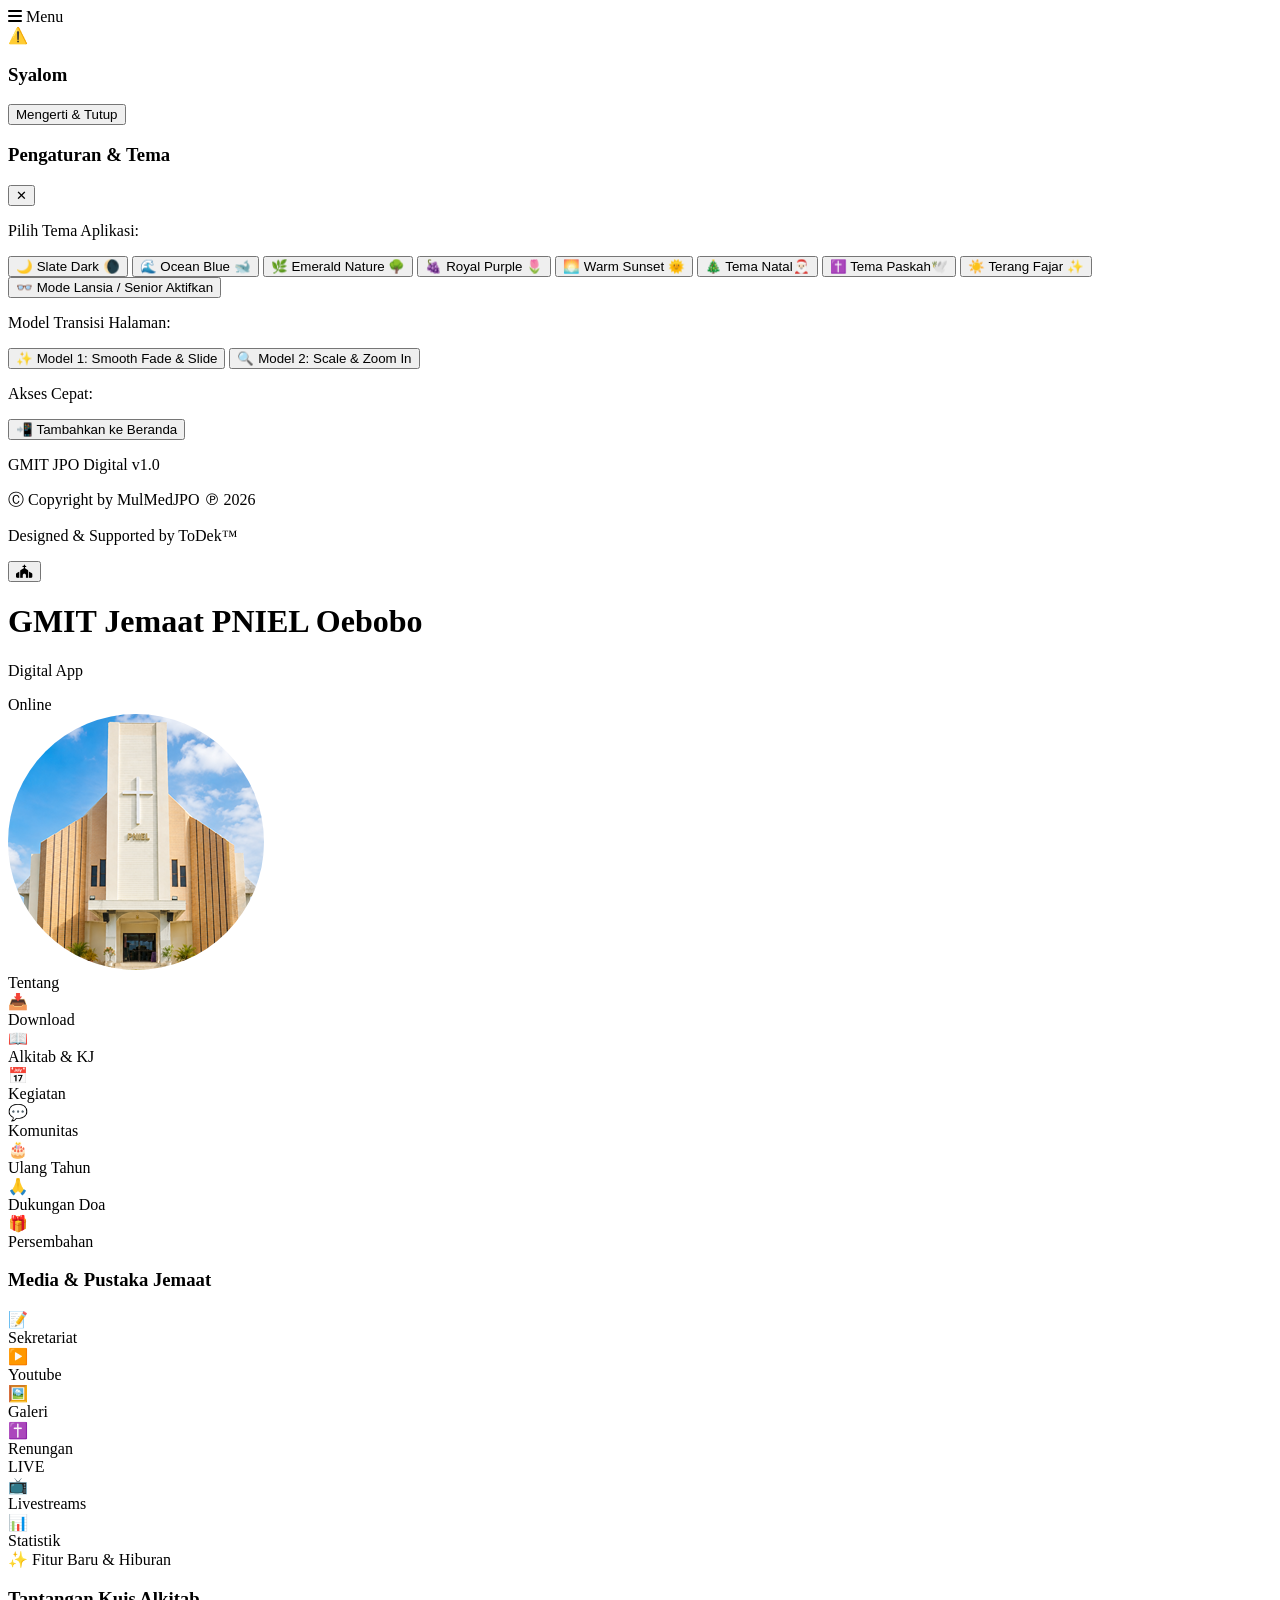
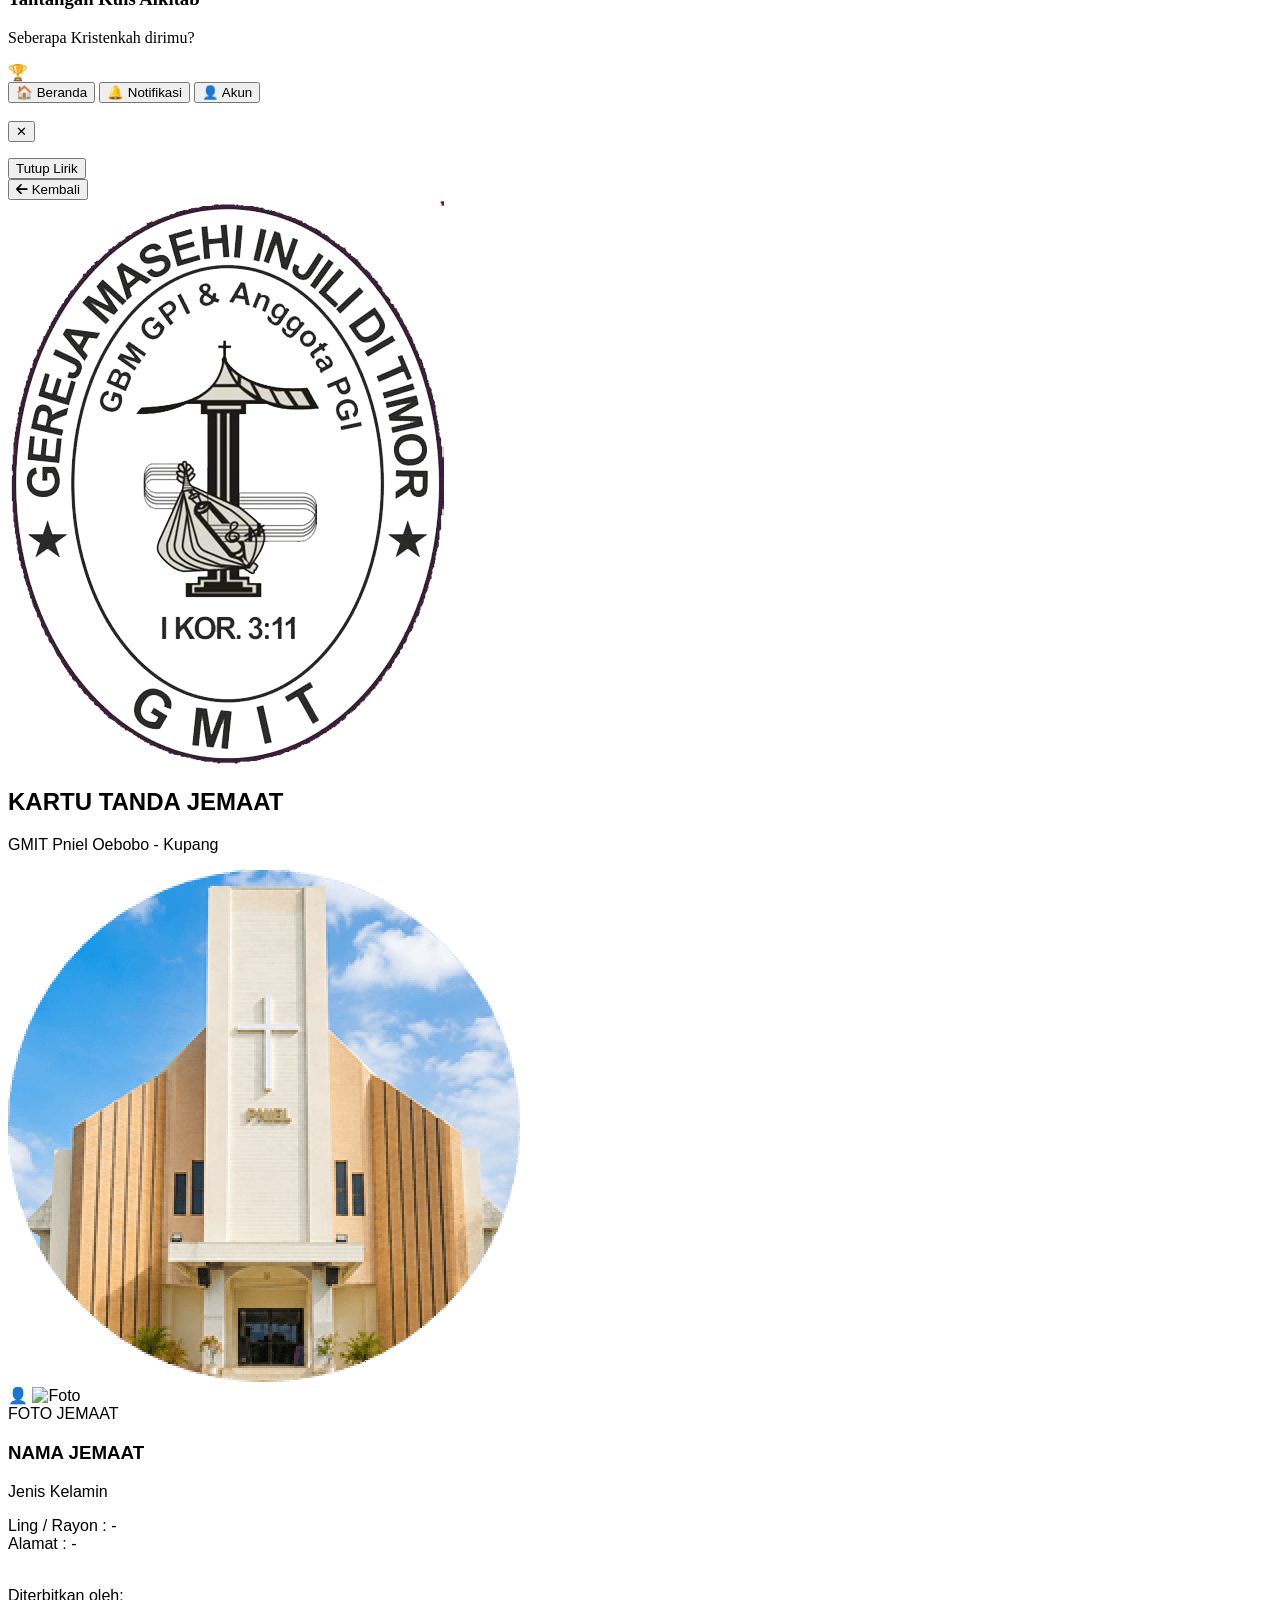
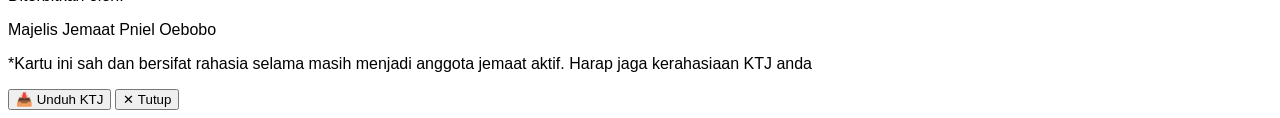
==== index.html @ dce8eb9f "Update index.html" ====
<!DOCTYPE html>
<html lang="id">
<head>
    <meta charset="UTF-8">
    <meta name="viewport" content="width=device-width, initial-scale=1.0">
    <title>GMIT JPO Digital</title>
    <meta name="description" content="WebApp GMIT Jemaat Pniel Oebobo, Kupang. Temukan informasi jadwal ibadah, warta jemaat, kegiatan pemuda, dan pelayanan kasih di sini.">
    <meta name="keywords" content="Gereja Pniel Oebobo, GMIT Pniel Oebobo, GMit JPO Kupang, Jadwal Ibadah Pniel Oebobo">
    <meta name="google-site-verification" content="cC7ZUJE57oQGBvbN9gBkcYj51ADXa9GVsnGVrswXddY" />
    
    <!-- Open Graph / Social Media Preview Thumbnail Tags -->
    <meta property="og:type" content="website">
    <meta property="og:title" content="GMIT Jemaat Pniel Oebobo - JPO Digital">
    <meta property="og:description" content="WebApp digital GMIT Jemaat Pniel Oebobo. Jadwal ibadah, warta, renungan, dan pelayanan kasih.">
    <meta property="og:image" content="https://raw.githubusercontent.com/beta911mart/gmitjpokupang/refs/heads/main/jpo-1.png">

    <link rel="manifest" href="manifest.json">
    <meta name="theme-color" content="#9333ea">
    <link rel="apple-touch-icon" href="download.png">

    <script src="https://cdnjs.cloudflare.com/ajax/libs/html2canvas/1.4.1/html2canvas.min.js"></script>
    <script src="https://cdn.tailwindcss.com"></script>
    <script src="https://cdn.jsdelivr.net/npm/sweetalert2@11"></script>
    <link rel="stylesheet" href="https://cdnjs.cloudflare.com/ajax/libs/font-awesome/6.4.0/css/all.min.css">
    
    <!-- Memanggil file CSS eksternal -->
    <link rel="stylesheet" href="style.css">
</head>
<body id="appBody" class="bg-slate-900 text-slate-100 font-sans antialiased min-h-screen flex flex-col items-center justify-start m-0 p-0 overflow-x-hidden">

    <!-- ASSISTIVE BALL -->
<div id="assistiveBall" class="fixed z-[9999] w-14 h-14 bg-purple-600/90 backdrop-blur-md rounded-full shadow-[0_4px_20px_rgba(147,51,234,0.6)] border border-purple-400 flex items-center justify-center text-white cursor-pointer transition-opacity duration-300 touch-none flex-col gap-0.5">
    <i class="fa-solid fa-bars text-lg"></i>
    <span class="text-[8px] font-bold tracking-widest uppercase">Menu</span>
</div>
    
    <div id="pushNotifOverlay" class="fixed inset-0 bg-black/80 z-[100] hidden flex items-center justify-center p-4 backdrop-blur-sm transition-opacity">
        <div class="bg-slate-900 border-2 border-amber-500 rounded-2xl shadow-[0_0_30px_rgba(245,158,11,0.3)] p-6 max-w-xs w-full animate-slide-in relative">
            <div class="absolute -top-6 left-1/2 transform -translate-x-1/2 bg-amber-500 text-slate-900 text-3xl rounded-full w-12 h-12 flex items-center justify-center shadow-lg border-4 border-slate-900">
                ⚠️
            </div>
            <h3 class="font-bold text-amber-400 text-center mt-5 mb-3 uppercase tracking-wider text-sm">Syalom</h3>
            <div id="pushNotifMessage" class="text-xs text-slate-200 text-center mb-6 leading-relaxed whitespace-pre-line"></div>
            <button onclick="closePushNotif()" class="w-full bg-amber-500 hover:bg-amber-600 text-slate-900 font-bold py-3 rounded-xl text-sm transition shadow-md cursor-pointer">
                Mengerti & Tutup
            </button>
        </div>
    </div>

    <div id="toastContainer" class="fixed inset-0 z-50 flex items-center justify-center px-4 pointer-events-none"></div>

    <div id="sidebarOverlay" class="fixed inset-0 bg-black/60 z-[100] hidden backdrop-blur-sm transition-opacity" onclick="toggleSidebar(false)"></div>
    <div id="sidebarMenu" class="fixed top-0 left-0 bottom-0 w-72 bg-slate-950 border-r border-slate-800 z-[100] transform -translate-x-full transition-transform duration-500 flex flex-col p-5 shadow-2xl">
        <div class="flex justify-between items-center pb-4 border-b border-slate-800">
            <h3 class="font-bold text-sm text-purple-400">Pengaturan & Tema</h3>
            <button onclick="toggleSidebar(false)" class="text-slate-400 hover:text-white text-lg">✕</button>
        </div>
        
        <div class="py-4 space-y-4 flex-1 overflow-y-auto">
            <div>
                <p class="text-xs font-semibold text-slate-400 mb-2">Pilih Tema Aplikasi:</p>
                <div class="grid grid-cols-1 gap-2">
                    <button onclick="setTheme('slate')" class="text-left px-3 py-2 rounded-xl text-xs bg-slate-900 border border-slate-800 hover:border-purple-500 transition duration-500 flex items-center justify-between"><span>🌙 Slate Dark </span><span>🌘</span></button>
                    <button onclick="setTheme('ocean')" class="text-left px-3 py-2 rounded-xl text-xs bg-sky-700/60 text-sky-100 border border-sky-500/60 hover:border-sky-300 transition duration-500 flex items-center justify-between"><span>🌊 Ocean Blue </span><span>🐋</span></button>
                    <button onclick="setTheme('emerald')" class="text-left px-3 py-2 rounded-xl text-xs bg-emerald-700/60 text-emerald-100 border border-emerald-500/60 hover:border-emerald-300 transition duration-500 flex items-center justify-between"><span>🌿 Emerald Nature </span><span>🌳</span></button>
                    <button onclick="setTheme('purple')" class="text-left px-3 py-2 rounded-xl text-xs bg-fuchsia-700/60 text-fuchsia-100 border border-fuchsia-500/60 hover:border-fuchsia-300 transition duration-500 flex items-center justify-between"><span>🍇 Royal Purple </span><span>🌷</span></button>
                    <button onclick="setTheme('sunset')" class="text-left px-3 py-2 rounded-xl text-xs bg-amber-700/60 text-amber-100 border border-amber-500/60 hover:border-amber-300 transition duration-500 flex items-center justify-between"><span>🌅 Warm Sunset </span><span>🌞</span></button>
                    <button onclick="setTheme('christmas')" class="text-left px-3 py-2 rounded-xl text-xs bg-red-950/60 border border-red-900/70 hover:border-red-500 transition duration-500 flex items-center justify-between"><span>🎄 Tema Natal</span><span>🎅🏻</span></button>
                    <button onclick="setTheme('easter')" class="text-left px-3 py-2 rounded-xl text-xs bg-amber-950/60 border border-amber-900/70 hover:border-amber-500 transition duration-500 flex items-center justify-between"><span>✝️ Tema Paskah</span><span>🕊️</span></button>
                    <button onclick="setTheme('light')" class="text-left px-3 py-2 rounded-xl text-xs bg-white text-slate-900 border border-slate-300 hover:border-blue-500 hover:shadow-md transition duration-500 font-bold flex items-center justify-between"><span>☀️ Terang Fajar </span><span>✨</span></button>
                    
                    <button onclick="toggleSeniorMode()" id="seniorModeBtn" class="text-left px-3 py-2 rounded-xl text-xs bg-amber-500/20 text-amber-300 border border-amber-500/30 hover:border-amber-400 transition duration-500 flex items-center justify-between">
                        <span>👓 Mode Lansia / Senior</span>
                        <span>Aktifkan</span>
                    </button>
                </div>
            </div>

            <div class="pt-4 border-t border-slate-800">
                <p class="text-xs font-semibold text-slate-400 mb-2">Model Transisi Halaman:</p>
                <div class="grid grid-cols-1 gap-2">
                    <button onclick="setTransitionStyle('fade')" id="transFadeBtn" class="text-left px-3 py-2 rounded-xl text-xs bg-purple-600 text-white border border-purple-500 transition duration-500">✨ Model 1: Smooth Fade & Slide</button>
                    <button onclick="setTransitionStyle('zoom')" id="transZoomBtn" class="text-left px-3 py-2 rounded-xl text-xs bg-slate-900 text-slate-300 border border-slate-800 hover:border-purple-500 transition duration-500">🔍 Model 2: Scale & Zoom In</button>
                </div>
            </div>

            <div class="pt-4 border-t border-slate-800">
                <p class="text-xs font-semibold text-slate-400 mb-2">Akses Cepat:</p>
                <button onclick="installPWA()" class="w-full bg-purple-600 hover:bg-purple-700 text-white py-2.5 px-3 rounded-xl text-xs font-semibold transition duration-500 flex items-center justify-center gap-2 shadow-md">
                    📲 Tambahkan ke Beranda
                </button>
            </div>
        </div>

        <div class="mt-8 pt-4 border-t border-slate-800 text-center space-y-1">
            <p class="text-[11px] font-semibold text-slate-400">GMIT JPO Digital v1.0</p>
            <p class="text-[10px] text-slate-500">Ⓒ Copyright by MulMedJPO ℗ 2026</p>
            <p class="text-[12px] text-purple-400 font-medium">Designed & Supported by ToDek™</p>
        </div>
    </div>

    <div id="app" class="w-full max-w-md landscape:max-w-3xl md:max-w-md mx-auto bg-slate-950 min-h-screen flex flex-col shadow-2xl relative transition-all duration-500">
        
        <header class="bg-slate-800/90 backdrop-blur-md px-4 py-2 fixed top-0 left-1/2 transform -translate-x-1/2 w-full max-w-md landscape:max-w-3xl md:max-w-md z-40 border-b border-slate-700 flex justify-between items-center shadow-md transition-all duration-500">
            <!-- Tombol Sidebar Drawer dengan ikon Gereja berputar 3D -->
            <button onclick="toggleSidebar(true)" class="text-xl p-1 text-slate-200 hover:text-purple-400 rounded-lg transition duration-500 flex items-center justify-center focus:outline-none" title="Buka Pengaturan & Tema">
                <div class="w-10 h-10 bg-purple-600 rounded-full flex items-center justify-center font-bold shadow-lg shadow-purple-500/30">
                    <i id="churchIconSpin" class="fa-solid fa-church"></i>
                </div>
            </button>
            
            <div class="absolute left-1/2 transform -translate-x-1/2 text-center pointer-events-none">
                <h1 id="headerTitle" class="text-sm font-bold leading-tight">GMIT Pniel Oebobo</h1>
                <p class="text-[10px] text-slate-400">Digital App</p>
            </div>
            
            <div id="syncIndicator" class="flex items-center gap-1.5 text-xs bg-slate-900/80 px-2.5 py-1 rounded-full border border-slate-700" title="Status Sinkronisasi Online">
                <span id="syncDot" class="w-2.5 h-2.5 rounded-full bg-emerald-500 animate-pulse"></span>
                <span class="text-[10px] text-slate-300 font-medium hidden sm:inline" id="syncText">Online</span>
            </div>
        </header>

       <div id="seasonalBannerContainer" class="fixed top-[64px] left-1/2 transform -translate-x-1/2 w-full max-w-md landscape:max-w-3xl md:max-w-md z-30"></div>

        <main class="flex-1 p-4 pt-24 pb-24 overflow-y-auto animate-fade-in w-full">
            <!-- Konten halaman dinamis dimuat di sini -->
        </main>

        <nav id="bottomNav" class="fixed bottom-0 left-1/2 transform -translate-x-1/2 w-full max-w-md landscape:max-w-3xl md:max-w-md z-40 bg-slate-950/95 backdrop-blur-md border-t border-slate-800 flex justify-around items-center p-3 text-xs font-medium text-slate-400 shadow-lg transition-all duration-500">
            <button onclick="switchTab('home')" class="hover:text-purple-400 focus:text-purple-400 flex items-center gap-1.5 py-1 px-2 transition duration-500">
                <span class="text-sm">🏠</span>
                <span class="text-xs font-medium">Beranda</span>
            </button>
            <button onclick="switchTab('notifikasi')" class="relative hover:text-purple-400 focus:text-purple-400 flex items-center gap-1.5 py-1 px-2 transition duration-500">
                <span class="relative inline-block text-sm">
                    🔔
                    <span id="unreadNotifBadge" class="absolute -top-1 -right-1.5 w-3.5 h-3.5 bg-rose-600 rounded-full border-2 border-slate-950 hidden animate-pulse"></span>
                </span>
                <span class="text-xs font-medium">Notifikasi</span>
            </button>
            <button onclick="switchTab('profil')" class="hover:text-purple-400 focus:text-purple-400 flex items-center gap-1.5 py-1 px-2 transition duration-500">
                <span class="text-sm">👤</span> 
                <span id="accountNavText" class="text-xs font-medium">Akun</span>
            </button>
        </nav>
    </div>

    <div id="hymnModal" class="fixed inset-0 bg-black/95 z-[99999] hidden flex flex-col p-4 animate-fade-in">
        <div class="flex justify-between items-center pb-3 border-b border-slate-800 pt-2">
            <div>
                <span id="modalHymnNo" class="text-xs font-bold text-purple-400"></span>
                <h3 id="modalHymnTitle" class="text-sm font-bold text-white truncate max-w-[280px]"></h3>
            </div>
            <button onclick="closeHymnModal()" class="bg-rose-600 hover:bg-rose-700 text-white w-8 h-8 rounded-full flex items-center justify-center font-bold text-sm shadow-md transition duration-500">✕</button>
        </div>
        <div class="flex-1 overflow-y-auto py-4">
            <p id="modalHymnContent" class="text-[13px] sm:text-sm text-slate-200 whitespace-pre-line leading-relaxed font-sans px-1 pb-10"></p>
        </div>
        <div class="pt-3 border-t border-slate-800 text-center pb-2">
            <button onclick="closeHymnModal()" class="w-full bg-purple-600 hover:bg-purple-700 text-white py-3 rounded-xl font-semibold text-xs shadow-md transition duration-500">Tutup Lirik</button>
        </div>
    </div>
<!-- Wadah transparan yang ukurannya selalu mengikuti body aplikasi -->
    <div id="fabContainer" class="fixed inset-y-0 left-1/2 transform -translate-x-1/2 w-full max-w-md landscape:max-w-3xl md:max-w-md z-[9000] pointer-events-none">
        <!-- Tombol Melayang -->
        <button id="floatingBackBtn" onclick="goBackOrHome(event)" class="absolute hidden pointer-events-auto bg-purple-600/90 backdrop-blur-md text-white px-4 py-3 rounded-full shadow-[0_4px_15px_rgba(147,51,234,0.5)] border border-purple-400 font-bold text-xs flex items-center gap-2 cursor-move active:scale-95 transition-transform" style="bottom: 80px; right: 20px;">
            <i class="fa-solid fa-arrow-left"></i> Kembali
        </button>
    </div>

<!-- Modal KTJ Melayang -->
    <div id="ktjModal" class="fixed inset-0 bg-black/95 z-[99999] hidden flex flex-col items-center justify-center p-4 animate-fade-in overflow-y-auto">
        
        <!-- Wadah Rendering KTJ (Tinggi Otomatis: h-auto min-h-[440px]) -->
        <div id="idCardTemplate" class="w-[340px] h-auto min-h-[440px] bg-white relative overflow-hidden flex flex-col border border-gray-200 rounded-2xl shadow-[0_10px_40px_rgba(0,0,0,0.5)] my-6 shrink-0" style="background-image: url('data:image/svg+xml,%3Csvg width=\\'100%\\' height=\\'100%\\' xmlns=\\'http://www.w3.org/2000/svg\\'%3E%3Cdefs%3E%3Cpattern id=\\'grid\\' width=\\'40\\' height=\\'40\\' patternUnits=\\'userSpaceOnUse\\'%3E%3Cpath d=\\'M 40 0 L 0 0 0 40\\' fill=\\'none\\' stroke=\\'%23f1f5f9\\' stroke-width=\\'1\\'/%3E%3C/pattern%3E%3C/defs%3E%3Crect width=\\'100%\\' height=\\'100%\\' fill=\\'url(%23grid)\\'/%3E%3C/svg%3E'); font-family: sans-serif;">
            
            <!-- Header (Aksen Ungu & 2 Logo) -->
            <div class="bg-purple-700 h-24 w-full flex items-center justify-between px-4 rounded-b-[40px] shadow-md z-10 shrink-0 relative">
                <!-- Logo GMIT (Kiri) -->
                <div class="w-[46px] h-[60px] bg-white rounded-[50%] flex items-center justify-center shadow-inner overflow-hidden border-2 border-purple-300 shrink-0">
                    <img src="LogoGMIT.png" alt="Logo GMIT" class="w-full h-full object-contain p-0.5" crossorigin="anonymous">
                </div>
                
                <!-- Teks (Tengah) -->
                <div class="flex-1 text-center text-white px-1">
                    <h2 class="text-sm font-black tracking-wider m-0 leading-normal">KARTU TANDA JEMAAT</h2>
                    <p class="text-[10px] font-medium m-0 opacity-90">GMIT Pniel Oebobo - Kupang</p>
                </div>

                <!-- Logo JPO (Kanan) -->
                <div class="w-[50px] h-[50px] bg-white rounded-full flex items-center justify-center shadow-inner overflow-hidden border-2 border-purple-300 shrink-0">
                    <img src="jpo-1.png" alt="Logo Gereja" class="w-full h-full object-contain p-1" crossorigin="anonymous">
                </div>
            </div>

            <!-- Body Area -->
            <div class="flex-1 flex flex-col pt-5 px-5 pb-4 relative z-10 w-full">
                <!-- Foto & Data -->
                <div class="flex items-start gap-4 w-full">
                    <div class="w-20 h-28 shrink-0 bg-slate-200 border-2 border-slate-300 rounded-lg flex flex-col items-center justify-center shadow-sm overflow-hidden relative">
                        <span id="idCardFotoPlaceholder" class="text-3xl text-slate-400 opacity-50">👤</span>
                        <img id="idCardFoto" src="" alt="Foto" class="absolute inset-0 w-full h-full hidden" style="object-fit: cover; object-position: top center;" crossorigin="anonymous">
                        <div id="idCardLabelFoto" class="absolute bottom-0 w-full bg-slate-800/60 text-white text-[7px] text-center py-0.5 z-10">FOTO JEMAAT</div>
                    </div>

                    <!-- Data (Teks otomatis turun ke bawah jika panjang) -->
                    <div class="flex-1 space-y-1.5 text-slate-800 mt-1">
                        <div class="border-b border-slate-200 pb-1.5 mb-1.5">
                            <h3 id="idCardNama" class="font-bold text-sm text-purple-800 uppercase break-words leading-normal">NAMA JEMAAT</h3>
                            <p id="idCardGender" class="text-[9px] text-slate-500 font-medium">Jenis Kelamin</p>
                        </div>
                        
                        <div class="grid grid-cols-[65px_1fr] text-[10px] leading-snug items-start">
                            <span class="font-bold text-slate-500 mt-0.5">Ling / Rayon</span>
                            <span id="idCardLingRayon" class="font-semibold text-slate-900">: -</span>
                        </div>
                        <div class="grid grid-cols-[65px_1fr] text-[10px] leading-snug items-start">
                            <span class="font-bold text-slate-500 mt-0.5">Alamat</span>
                            <span id="idCardAlamat" class="font-semibold text-slate-900 break-words pr-1">: -</span>
                        </div>
                    </div>
                </div>

                <!-- Garis Pemisah -->
                <div class="w-full border-t-2 border-slate-100 my-3"></div>

                <!-- QR Code (Diperkecil ke 110px agar proporsional) -->
                <div class="flex-1 flex items-center justify-center w-full mt-1 mb-2">
                    <div class="w-[110px] h-[110px] bg-white border border-slate-200 p-1.5 rounded-xl shadow-sm relative z-20">
                        <img id="idCardQR" src="" class="w-full h-full object-contain" crossorigin="anonymous">
                    </div>
                </div>
            </div>

            <!-- Footer -->
            <div class="h-14 bg-slate-50 w-full flex items-center justify-start px-5 border-t border-slate-200 z-20 shrink-0 mt-auto relative">
                <div class="text-[8px] text-slate-400 leading-tight">
                    <p>Diterbitkan oleh:</p>
                    <p class="font-bold text-slate-600">Majelis Jemaat Pniel Oebobo</p>
                    <p class="mt-0.5">*Kartu ini sah dan bersifat rahasia selama masih menjadi anggota jemaat aktif. Harap jaga kerahasiaan KTJ anda</p>
                </div>
            </div>
            
            <!-- Ornamen Dekorasi -->
            <div class="absolute bottom-0 left-0 w-32 h-32 bg-purple-500/10 rounded-tr-full z-0 pointer-events-none"></div>
            <div class="absolute top-20 right-0 w-24 h-24 bg-amber-500/10 rounded-l-full z-0 pointer-events-none"></div>
        </div>
        
        <!-- Opsi Aksi -->
        <div class="flex gap-4 w-full max-w-[340px] shrink-0 pb-6">
            <button onclick="unduhKTJ()" class="flex-1 bg-emerald-600 hover:bg-emerald-700 text-white py-3 rounded-xl font-bold text-xs shadow-md transition duration-500">
                📥 Unduh KTJ
            </button>
            <button onclick="tutupKTJ()" class="flex-1 bg-rose-600 hover:bg-rose-700 text-white py-3 rounded-xl font-bold text-xs shadow-md transition duration-500">
                ✕ Tutup
            </button>
        </div>
    </div>
    <!-- Memanggil file JavaScript eksternal -->
    <script src="javascript.js"></script>
</body>
</html>
---- style.css ----
@keyframes slideInFromTop {
    from { transform: translateY(-20px); opacity: 0; }
    to { transform: translateY(0); opacity: 1; }
}
@keyframes smoothFadeIn {
    from { opacity: 0; transform: translateY(20px); }
    to { opacity: 1; transform: translateY(0); }
}
@keyframes zoomInTransition {
    from { opacity: 0; transform: scale(0.92); }
    to { opacity: 1; transform: scale(1); }
}

@keyframes churchSpin3D {
    0% { transform: rotateY(0deg); }
    20% { transform: rotateY(360deg); }
    100% { transform: rotateY(360deg); }
}
.animate-church-spin {
    animation: churchSpin3D 9s infinite ease-in-out;
    transform-style: preserve-3d;
}

.animate-slide-in { animation: slideInFromTop 0.8s cubic-bezier(0.16, 1, 0.3, 1) forwards; }
.animate-fade-in { animation: smoothFadeIn 0.8s cubic-bezier(0.16, 1, 0.3, 1) forwards; }
.animate-zoom-in { animation: zoomInTransition 0.8s cubic-bezier(0.16, 1, 0.3, 1) forwards; }
.animate-card-hover { transition: all 0.5s cubic-bezier(0.4, 0, 0.2, 1); }
.animate-card-hover:active { transform: scale(0.94); }

#floatingBackBtn {
    touch-action: none;
    user-select: none;
}
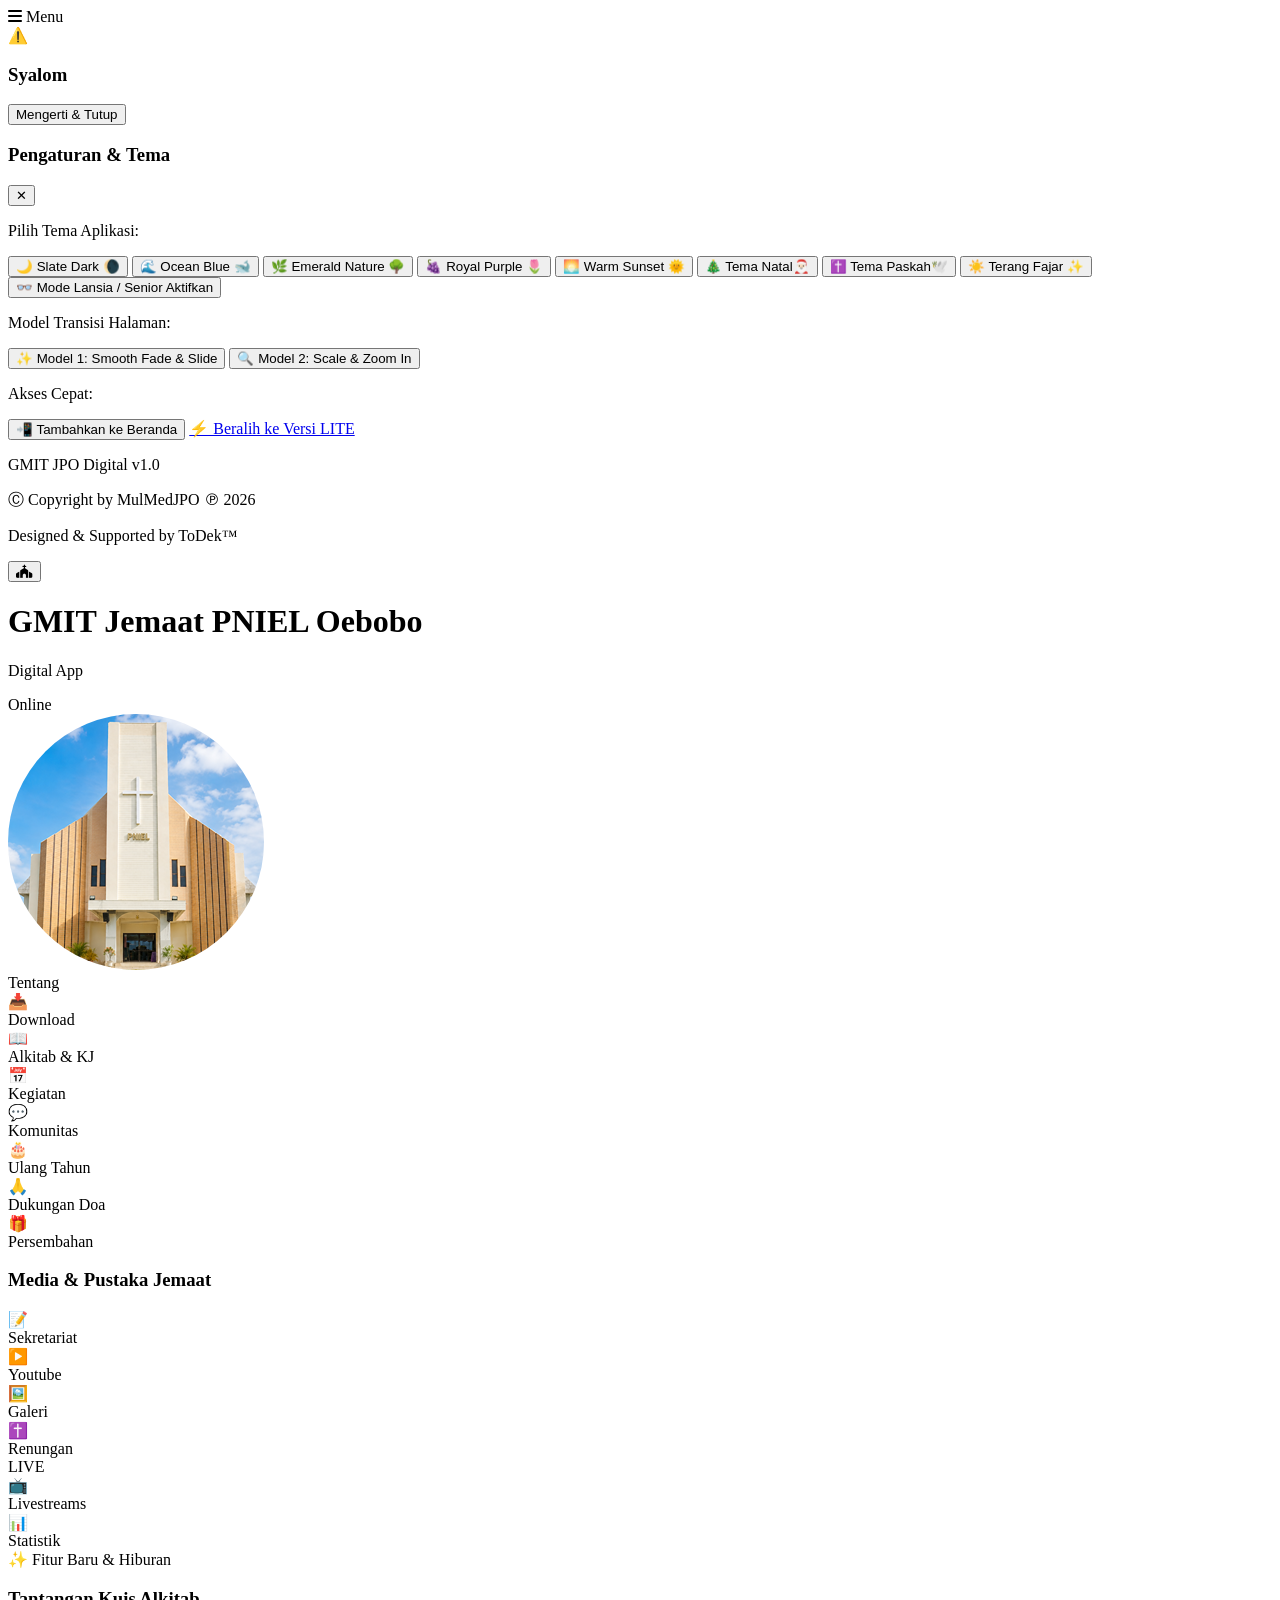
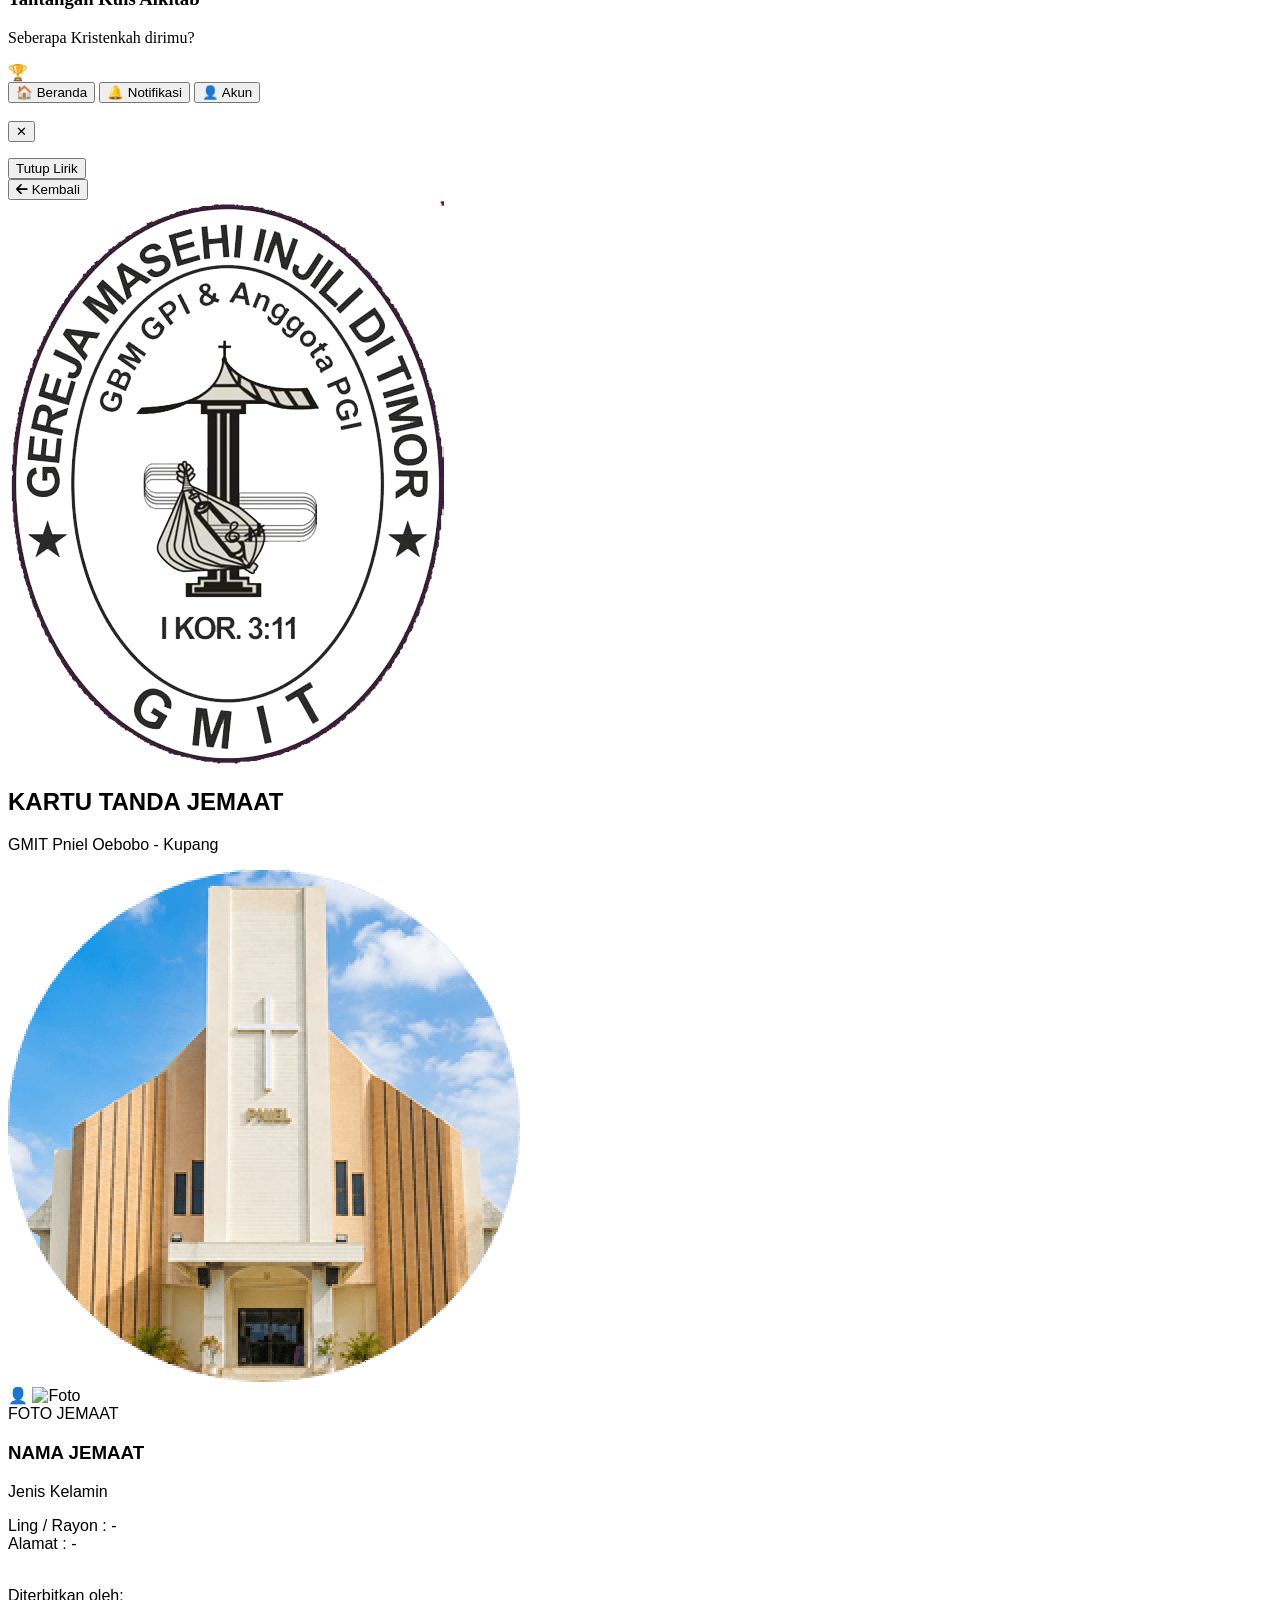
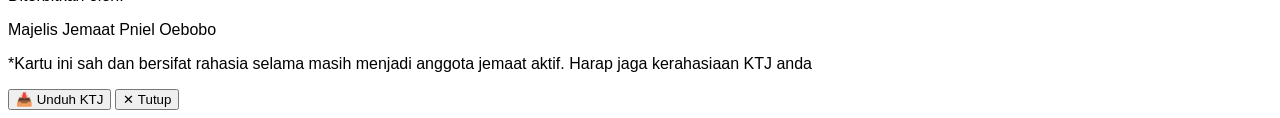
==== commit a5a863b4: "Update index.html" ====
--- a/index.html
+++ b/index.html
@@ -86,9 +86,15 @@
 
             <div class="pt-4 border-t border-slate-800">
                 <p class="text-xs font-semibold text-slate-400 mb-2">Akses Cepat:</p>
-                <button onclick="installPWA()" class="w-full bg-purple-600 hover:bg-purple-700 text-white py-2.5 px-3 rounded-xl text-xs font-semibold transition duration-500 flex items-center justify-center gap-2 shadow-md">
-                    📲 Tambahkan ke Beranda
-                </button>
+                <div class="space-y-2">
+                    <button onclick="installPWA()" class="w-full bg-purple-600 hover:bg-purple-700 text-white py-2.5 px-3 rounded-xl text-xs font-semibold transition duration-500 flex items-center justify-center gap-2 shadow-md">
+                        📲 Tambahkan ke Beranda
+                    </button>
+                    <!-- Tombol Pengalihan ke LITE -->
+                    <a href="?action=lite" class="w-full bg-slate-800 hover:bg-slate-700 text-yellow-400 border border-slate-700 py-2.5 px-3 rounded-xl text-xs font-semibold transition duration-500 flex items-center justify-center gap-2 shadow-sm">
+                        ⚡ Beralih ke Versi LITE
+                    </a>
+                </div>
             </div>
         </div>
 
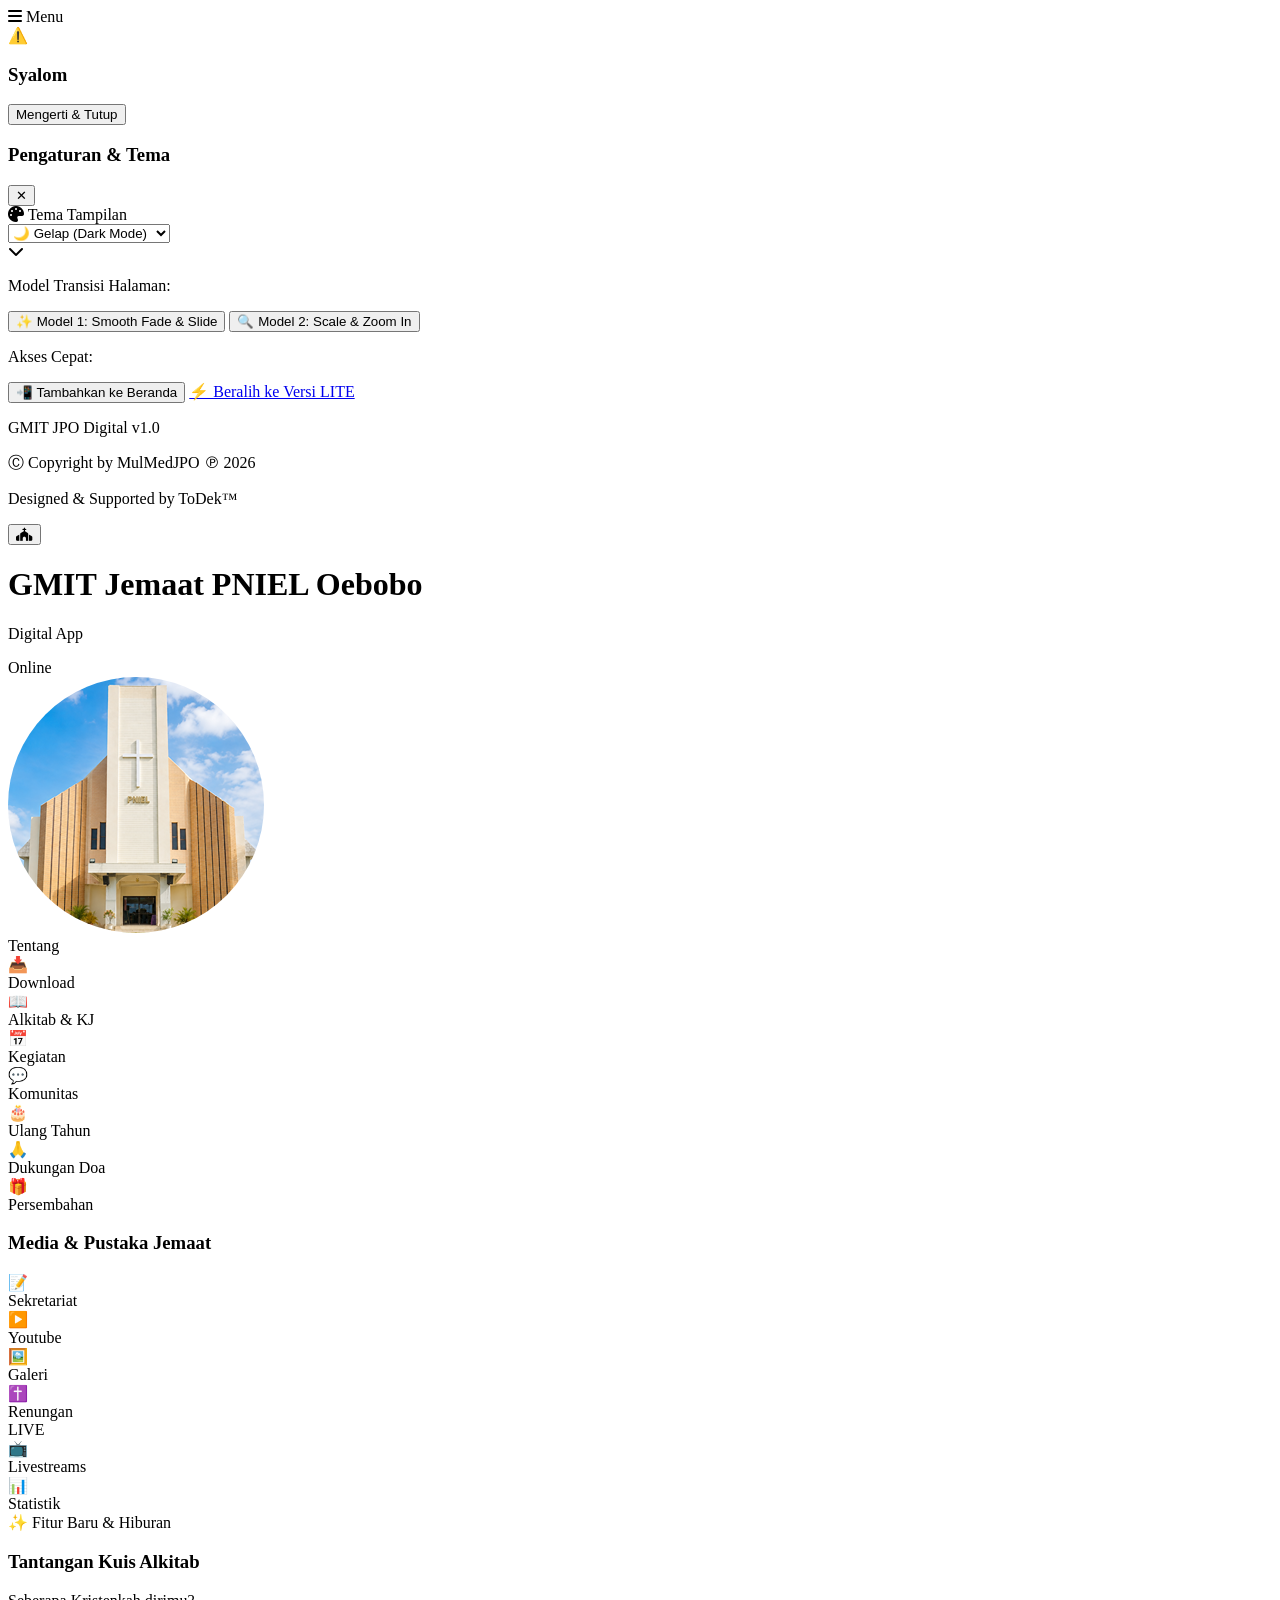
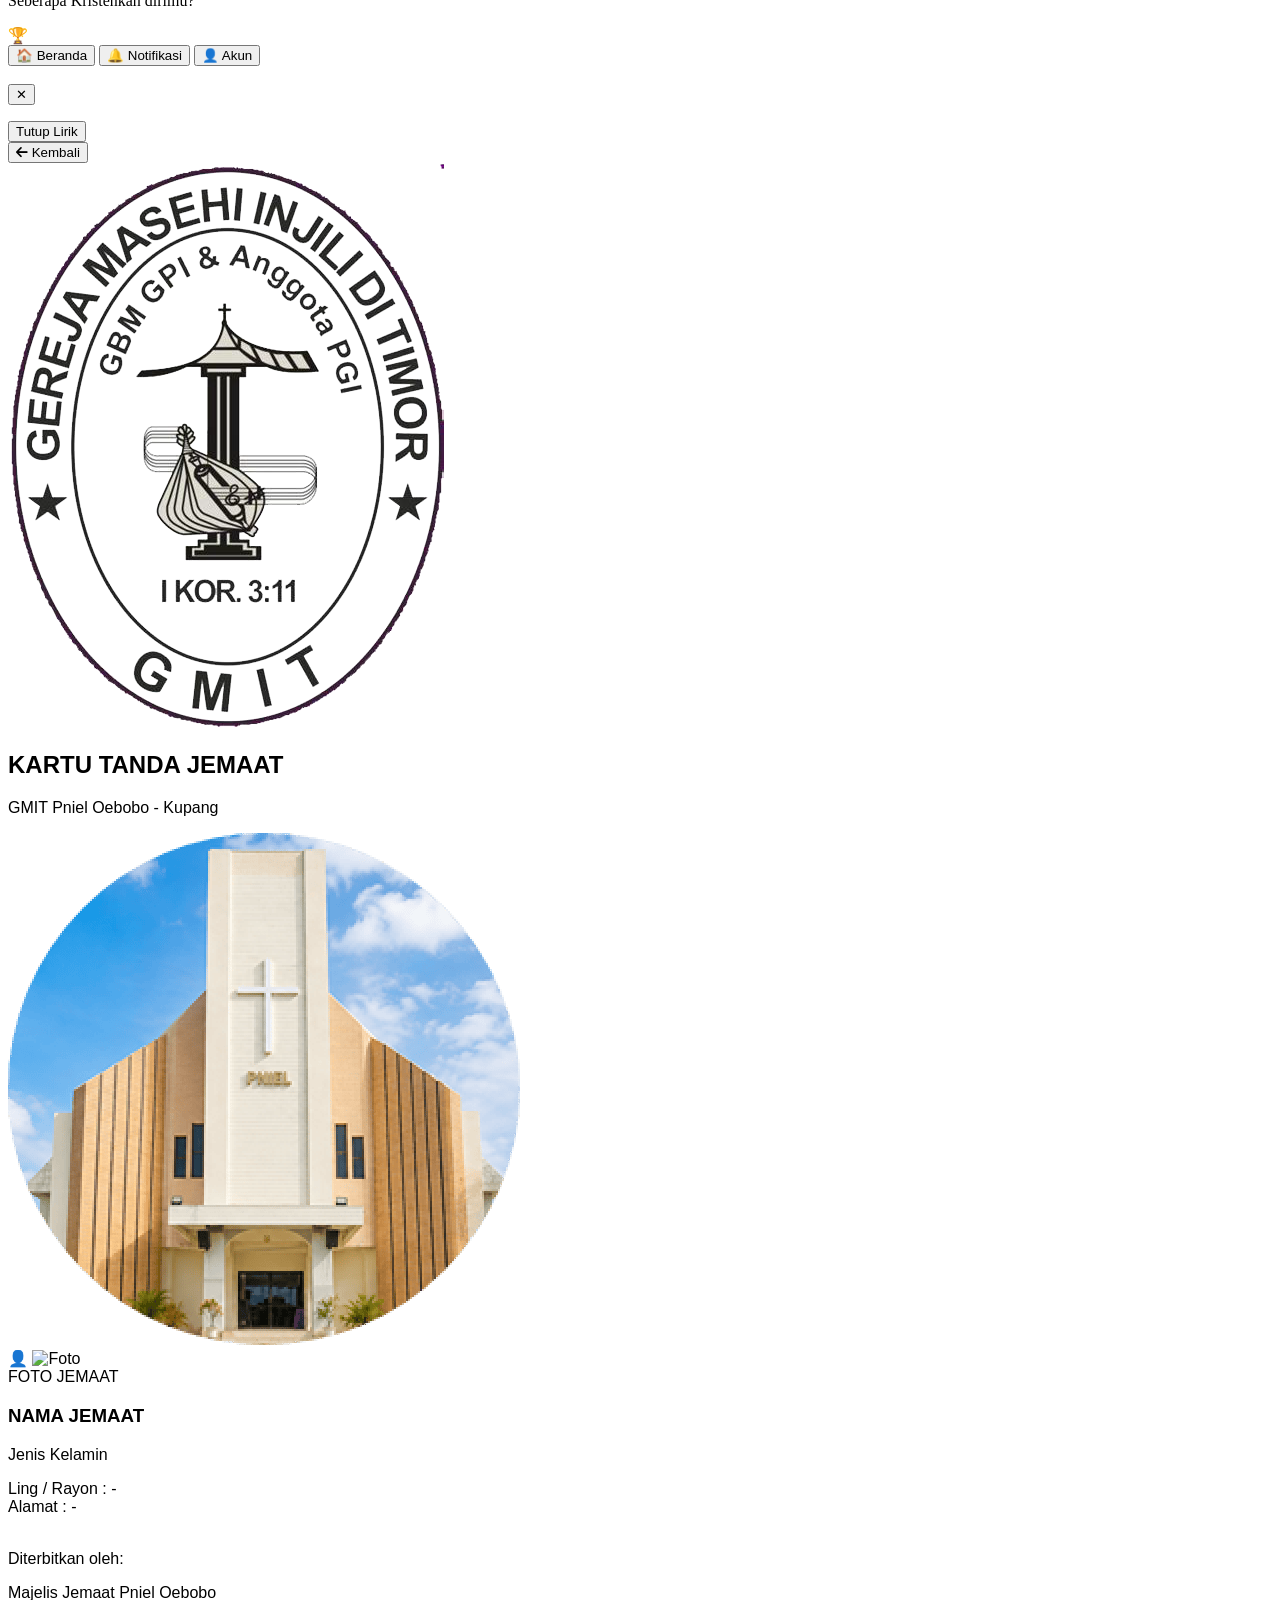
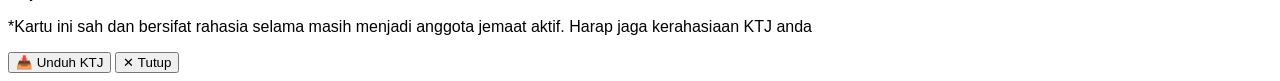
==== commit 9d62bd9e: "Update index.html" ====
--- a/index.html
+++ b/index.html
@@ -49,33 +49,42 @@
 
     <div id="toastContainer" class="fixed inset-0 z-50 flex items-center justify-center px-4 pointer-events-none"></div>
 
-    <div id="sidebarOverlay" class="fixed inset-0 bg-black/60 z-[100] hidden backdrop-blur-sm transition-opacity" onclick="toggleSidebar(false)"></div>
+<div id="sidebarOverlay" class="fixed inset-0 bg-black/60 z-[100] hidden backdrop-blur-sm transition-opacity" onclick="toggleSidebar(false)"></div>
     <div id="sidebarMenu" class="fixed top-0 left-0 bottom-0 w-72 bg-slate-950 border-r border-slate-800 z-[100] transform -translate-x-full transition-transform duration-500 flex flex-col p-5 shadow-2xl">
-        <div class="flex justify-between items-center pb-4 border-b border-slate-800">
+        
+        <!-- Header Sidebar -->
+        <div class="flex justify-between items-center pb-4 border-b border-slate-800 shrink-0">
             <h3 class="font-bold text-sm text-purple-400">Pengaturan & Tema</h3>
             <button onclick="toggleSidebar(false)" class="text-slate-400 hover:text-white text-lg">✕</button>
         </div>
         
-        <div class="py-4 space-y-4 flex-1 overflow-y-auto">
+        <!-- Area Tengah (Bisa di-scroll jika layar kecil) -->
+        <div class="py-4 space-y-6 flex-1 overflow-y-auto">
+            
+            <!-- Blok Tema -->
             <div>
-                <p class="text-xs font-semibold text-slate-400 mb-2">Pilih Tema Aplikasi:</p>
-                <div class="grid grid-cols-1 gap-2">
-                    <button onclick="setTheme('slate')" class="text-left px-3 py-2 rounded-xl text-xs bg-slate-900 border border-slate-800 hover:border-purple-500 transition duration-500 flex items-center justify-between"><span>🌙 Slate Dark </span><span>🌘</span></button>
-                    <button onclick="setTheme('ocean')" class="text-left px-3 py-2 rounded-xl text-xs bg-sky-700/60 text-sky-100 border border-sky-500/60 hover:border-sky-300 transition duration-500 flex items-center justify-between"><span>🌊 Ocean Blue </span><span>🐋</span></button>
-                    <button onclick="setTheme('emerald')" class="text-left px-3 py-2 rounded-xl text-xs bg-emerald-700/60 text-emerald-100 border border-emerald-500/60 hover:border-emerald-300 transition duration-500 flex items-center justify-between"><span>🌿 Emerald Nature </span><span>🌳</span></button>
-                    <button onclick="setTheme('purple')" class="text-left px-3 py-2 rounded-xl text-xs bg-fuchsia-700/60 text-fuchsia-100 border border-fuchsia-500/60 hover:border-fuchsia-300 transition duration-500 flex items-center justify-between"><span>🍇 Royal Purple </span><span>🌷</span></button>
-                    <button onclick="setTheme('sunset')" class="text-left px-3 py-2 rounded-xl text-xs bg-amber-700/60 text-amber-100 border border-amber-500/60 hover:border-amber-300 transition duration-500 flex items-center justify-between"><span>🌅 Warm Sunset </span><span>🌞</span></button>
-                    <button onclick="setTheme('christmas')" class="text-left px-3 py-2 rounded-xl text-xs bg-red-950/60 border border-red-900/70 hover:border-red-500 transition duration-500 flex items-center justify-between"><span>🎄 Tema Natal</span><span>🎅🏻</span></button>
-                    <button onclick="setTheme('easter')" class="text-left px-3 py-2 rounded-xl text-xs bg-amber-950/60 border border-amber-900/70 hover:border-amber-500 transition duration-500 flex items-center justify-between"><span>✝️ Tema Paskah</span><span>🕊️</span></button>
-                    <button onclick="setTheme('light')" class="text-left px-3 py-2 rounded-xl text-xs bg-white text-slate-900 border border-slate-300 hover:border-blue-500 hover:shadow-md transition duration-500 font-bold flex items-center justify-between"><span>☀️ Terang Fajar </span><span>✨</span></button>
-                    
-                    <button onclick="toggleSeniorMode()" id="seniorModeBtn" class="text-left px-3 py-2 rounded-xl text-xs bg-amber-500/20 text-amber-300 border border-amber-500/30 hover:border-amber-400 transition duration-500 flex items-center justify-between">
-                        <span>👓 Mode Lansia / Senior</span>
-                        <span>Aktifkan</span>
-                    </button>
-                </div>
-            </div>
-
+                <label for="themeSelector" class="block text-xs font-bold text-slate-500 uppercase tracking-wider mb-2">
+                    <i class="fa-solid fa-palette mr-1"></i> Tema Tampilan
+                </label>
+                <div class="relative">
+                    <select id="themeSelector" onchange="setTheme(this.value)" class="w-full appearance-none bg-slate-900 border border-slate-800 text-slate-300 text-sm rounded-xl px-4 py-3 outline-none focus:border-purple-500 hover:border-slate-700 transition duration-300 shadow-sm cursor-pointer">
+                        <option value="slate">🌙 Gelap (Dark Mode)</option>
+                        <option value="light">☀️ Terang (Light Mode)</option>
+                        <option value="emerald">🌿 Zamrud (Emerald)</option>
+                        <option value="purple">🍇 Ungu (Purple)</option>
+                        <option value="sunset">🌅 Senja (Sunset)</option>
+                        <option value="ocean">🌊 Biru Laut (Ocean)</option>
+                        <option value="easter">🕊️ Paskah (Spesial)</option>
+                        <option value="christmas">🎄 Natal (Spesial)</option>
+                    </select>
+                    <!-- Ikon Panah Dropdown -->
+                    <div class="pointer-events-none absolute inset-y-0 right-0 flex items-center px-4 text-slate-400">
+                        <i class="fa-solid fa-chevron-down text-xs"></i>
+                    </div>
+                </div>
+            </div>
+
+            <!-- Blok Transisi -->
             <div class="pt-4 border-t border-slate-800">
                 <p class="text-xs font-semibold text-slate-400 mb-2">Model Transisi Halaman:</p>
                 <div class="grid grid-cols-1 gap-2">
@@ -84,25 +93,28 @@
                 </div>
             </div>
 
+            <!-- Blok Akses Cepat -->
             <div class="pt-4 border-t border-slate-800">
                 <p class="text-xs font-semibold text-slate-400 mb-2">Akses Cepat:</p>
                 <div class="space-y-2">
                     <button onclick="installPWA()" class="w-full bg-purple-600 hover:bg-purple-700 text-white py-2.5 px-3 rounded-xl text-xs font-semibold transition duration-500 flex items-center justify-center gap-2 shadow-md">
                         📲 Tambahkan ke Beranda
                     </button>
-                    <!-- Tombol Pengalihan ke LITE -->
-                    <a href="?action=lite" class="w-full bg-slate-800 hover:bg-slate-700 text-yellow-400 border border-slate-700 py-2.5 px-3 rounded-xl text-xs font-semibold transition duration-500 flex items-center justify-center gap-2 shadow-sm">
+                    <a href="jpoLITE.html" class="w-full bg-slate-800 hover:bg-slate-700 text-yellow-400 border border-slate-700 py-2.5 px-3 rounded-xl text-xs font-semibold transition duration-500 flex items-center justify-center gap-2 shadow-sm">
                         ⚡ Beralih ke Versi LITE
                     </a>
                 </div>
             </div>
-        </div>
-
-        <div class="mt-8 pt-4 border-t border-slate-800 text-center space-y-1">
+
+        </div> <!-- Penutup Area Tengah -->
+
+        <!-- Footer Sidebar -->
+        <div class="pt-4 border-t border-slate-800 text-center space-y-1 shrink-0 mt-2">
             <p class="text-[11px] font-semibold text-slate-400">GMIT JPO Digital v1.0</p>
             <p class="text-[10px] text-slate-500">Ⓒ Copyright by MulMedJPO ℗ 2026</p>
             <p class="text-[12px] text-purple-400 font-medium">Designed & Supported by ToDek™</p>
         </div>
+        
     </div>
 
     <div id="app" class="w-full max-w-md landscape:max-w-3xl md:max-w-md mx-auto bg-slate-950 min-h-screen flex flex-col shadow-2xl relative transition-all duration-500">
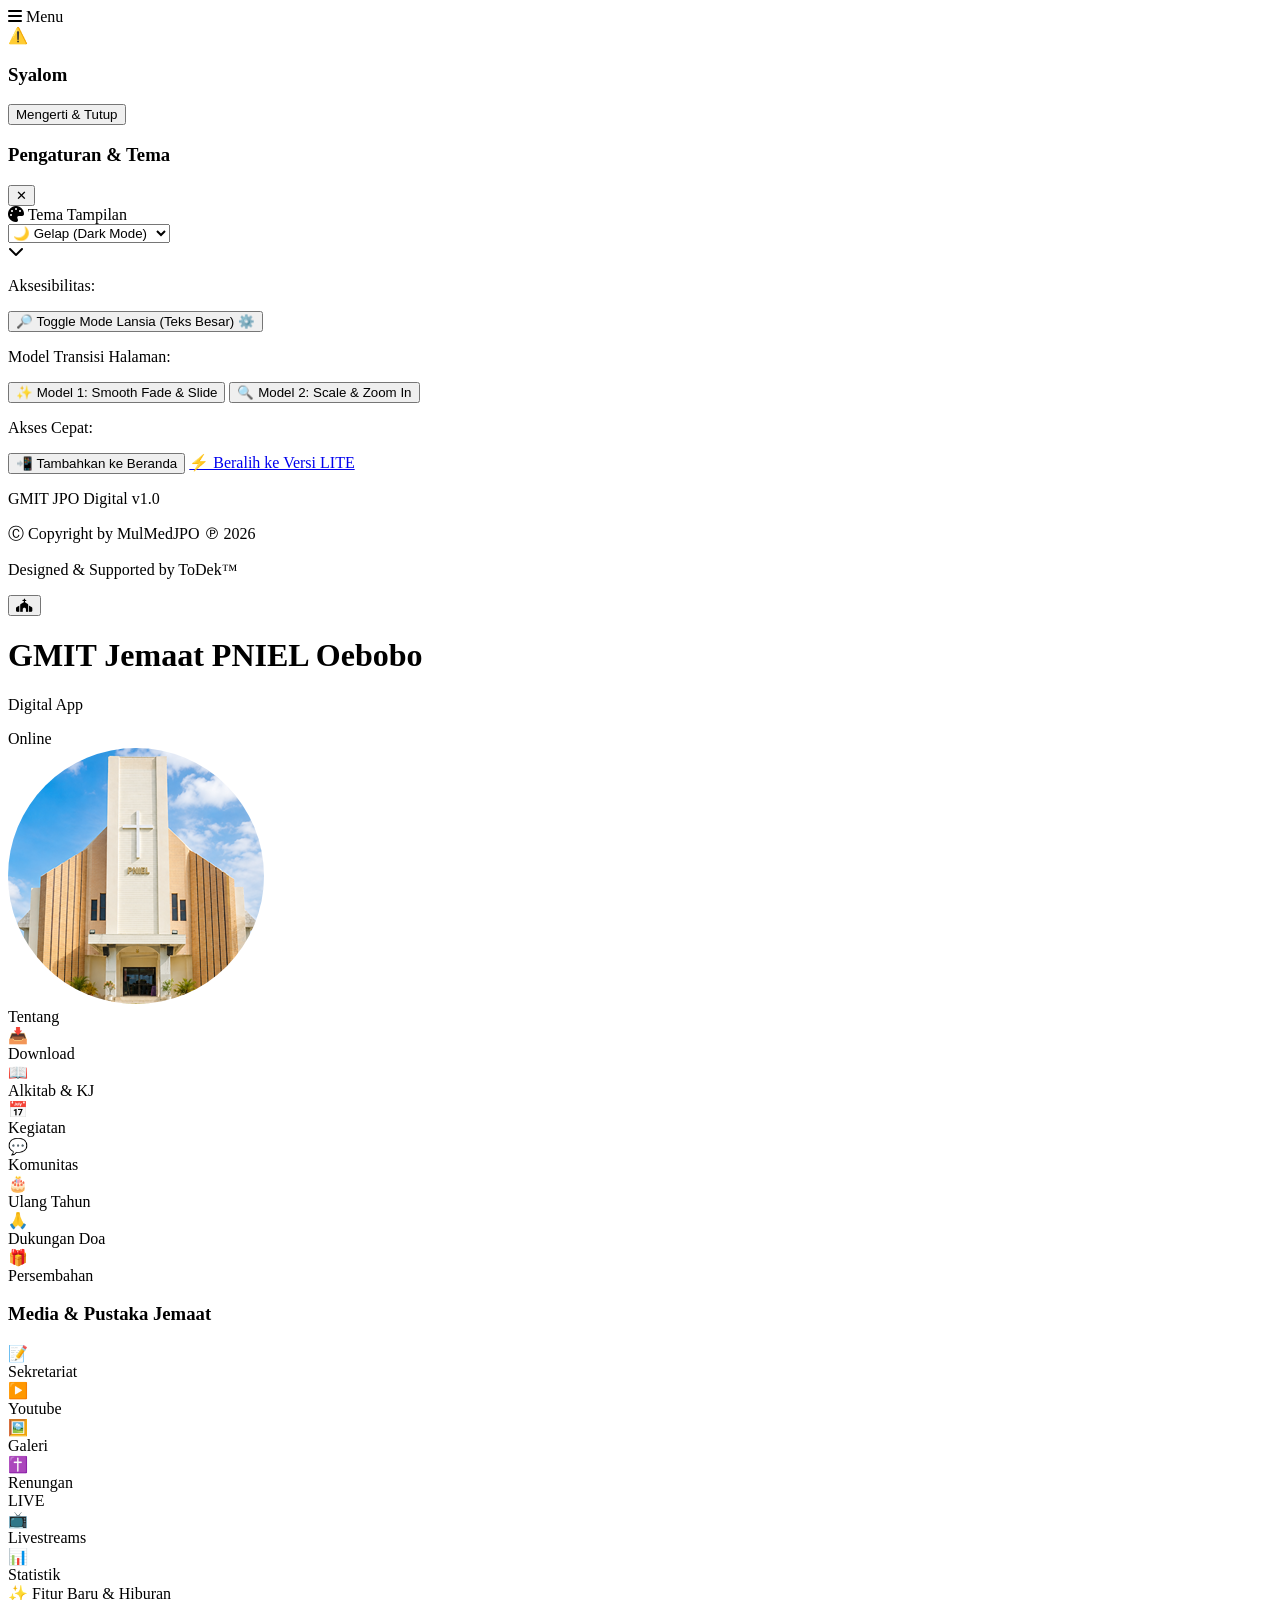
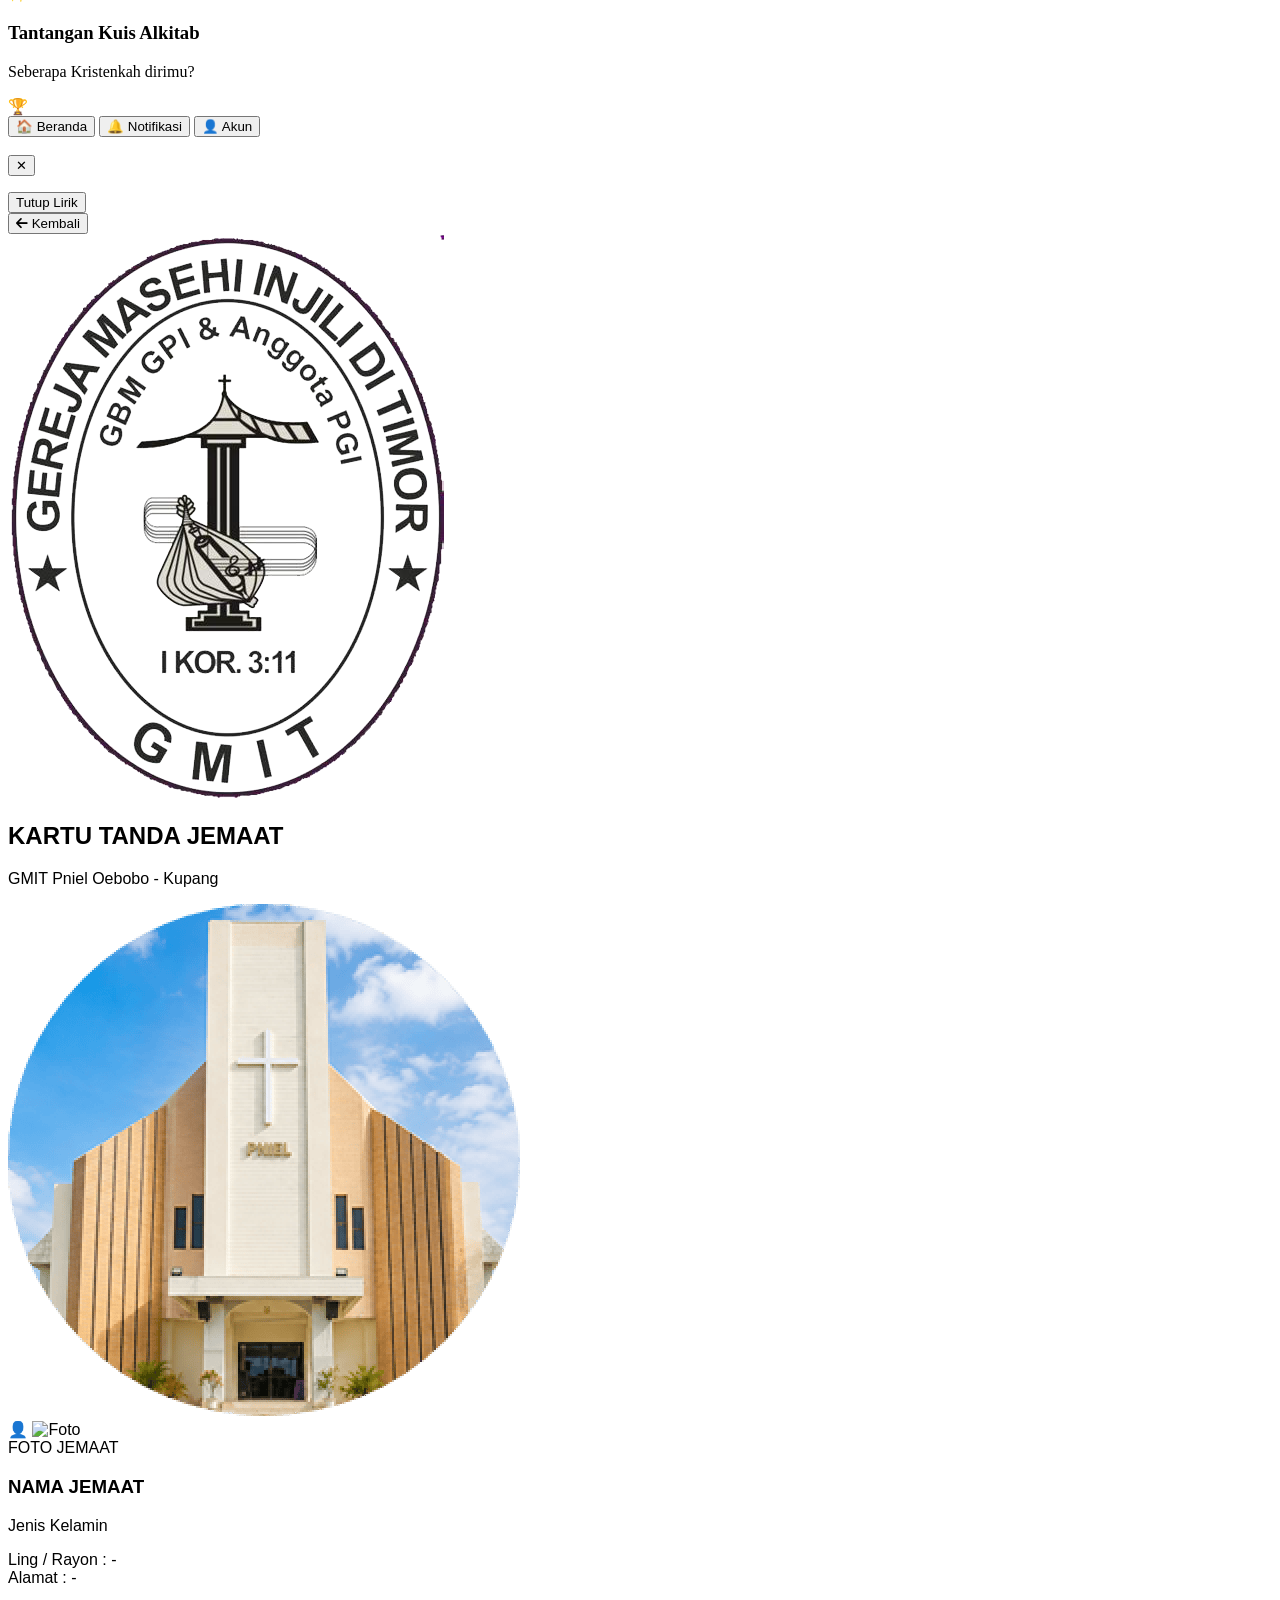
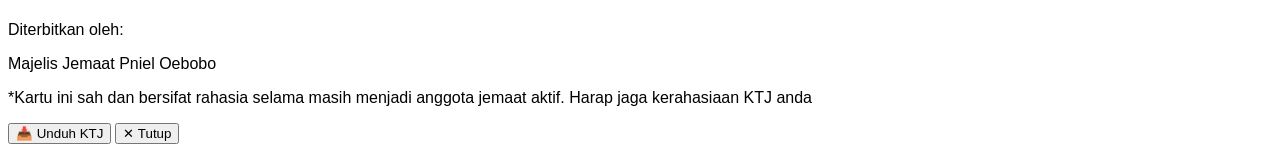
==== commit 741ed425: "Update index.html" ====
--- a/index.html
+++ b/index.html
@@ -83,7 +83,16 @@
                     </div>
                 </div>
             </div>
-
+            
+            <!-- Blok Aksesibilitas -->
+            <div class="pt-4 border-t border-slate-800">
+                <p class="text-xs font-semibold text-slate-400 mb-2">Aksesibilitas:</p>
+                <button onclick="toggleSeniorMode()" class="w-full text-left px-3 py-2.5 rounded-xl text-xs bg-slate-900 text-slate-300 border border-slate-800 hover:border-emerald-500 hover:text-emerald-400 transition duration-500 flex items-center justify-between group">
+                    <span>🔎 Toggle Mode Lansia (Teks Besar)</span>
+                    <span class="text-slate-500 group-hover:text-emerald-500">⚙️</span>
+                </button>
+            </div>
+            
             <!-- Blok Transisi -->
             <div class="pt-4 border-t border-slate-800">
                 <p class="text-xs font-semibold text-slate-400 mb-2">Model Transisi Halaman:</p>
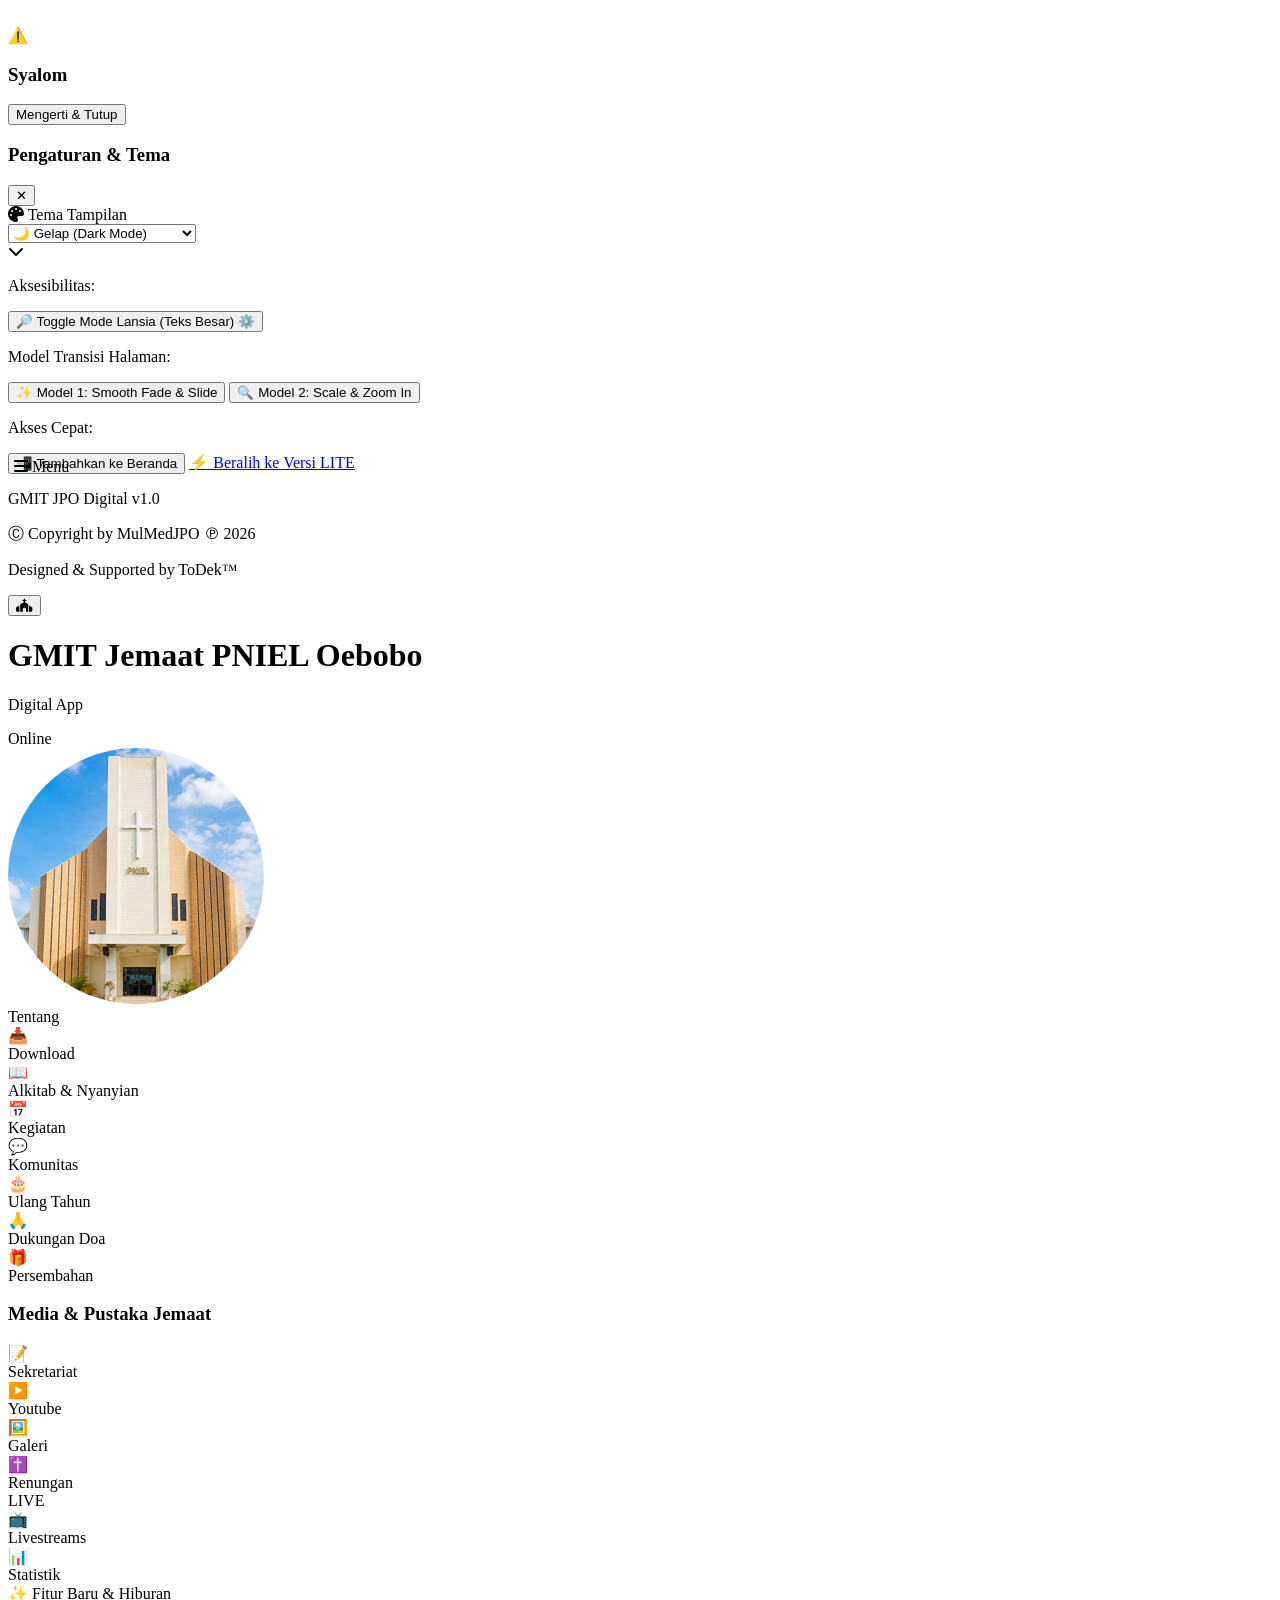
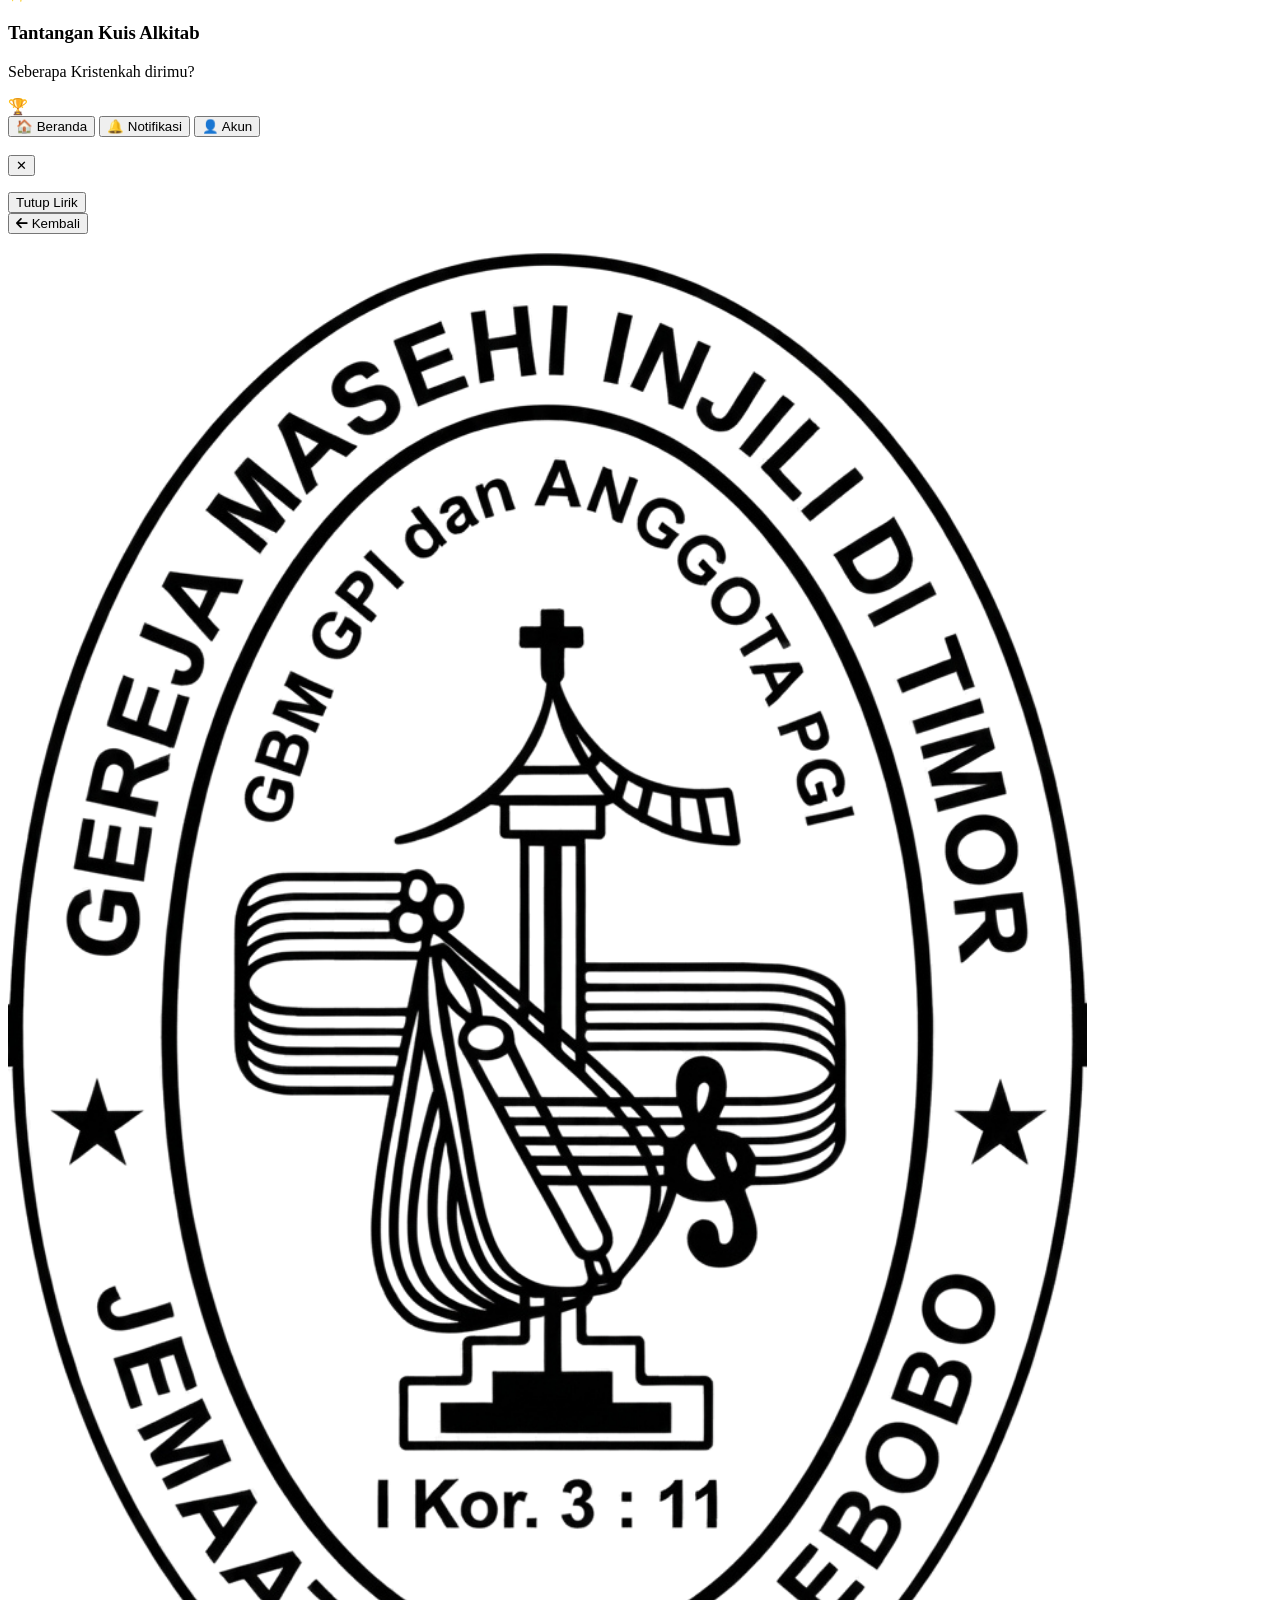
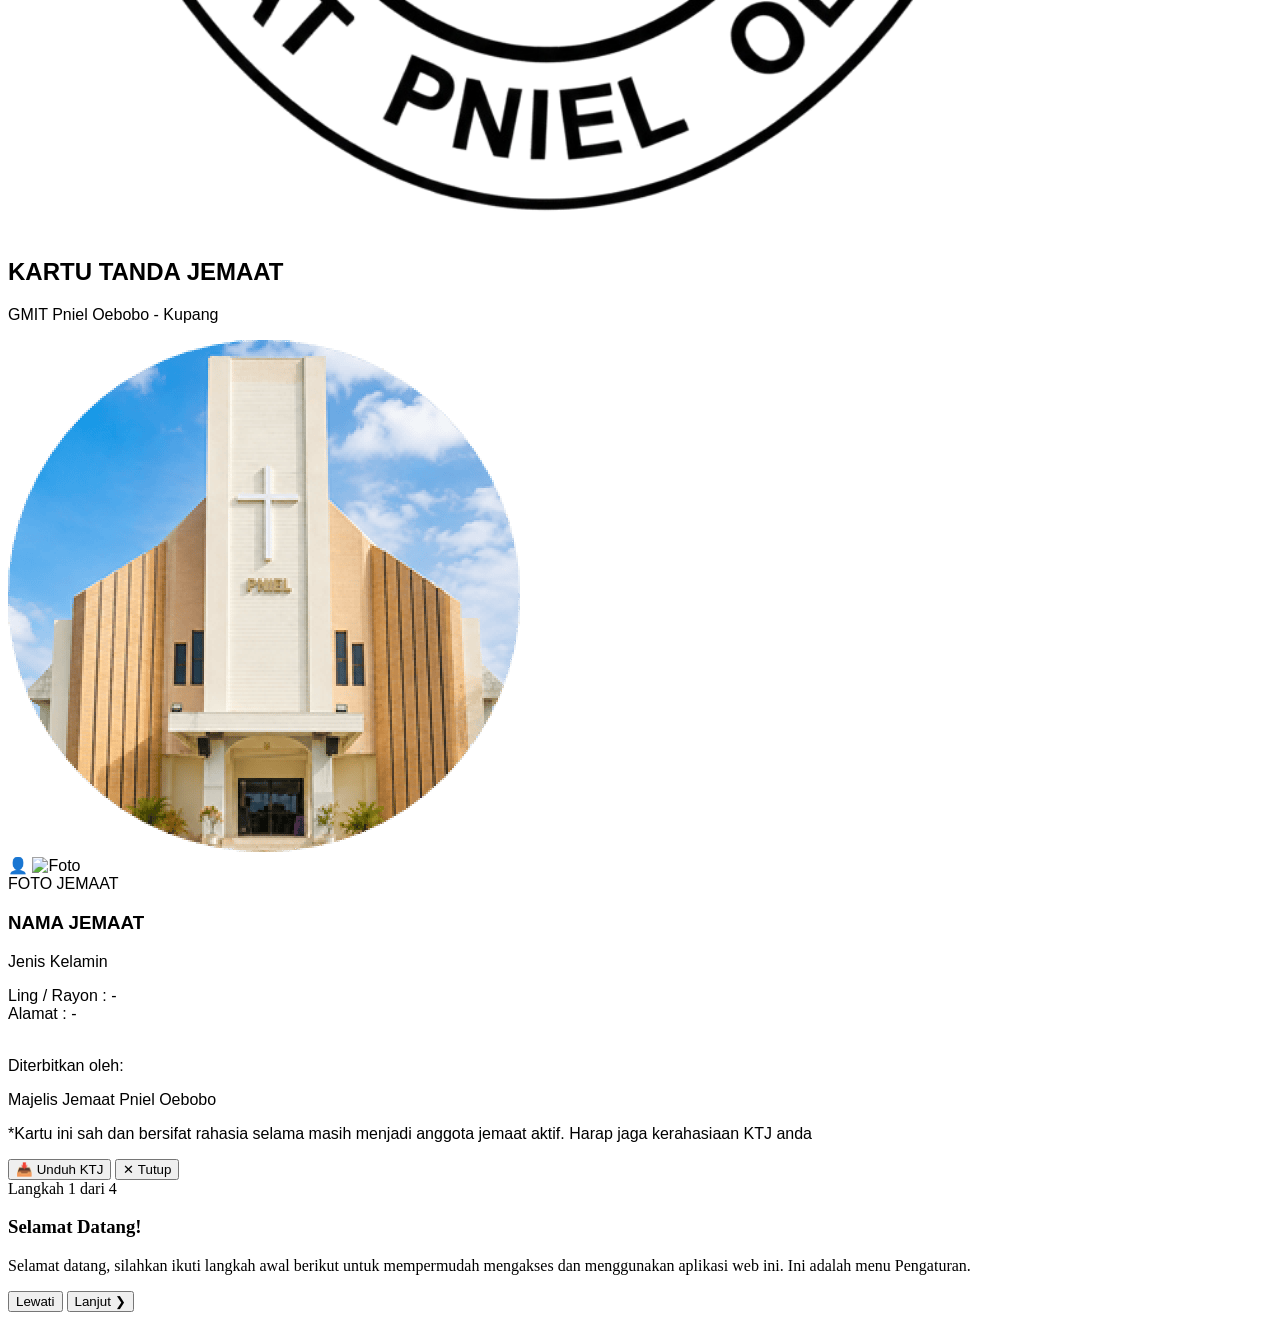
==== commit 68380668: "Update index.html" ====
--- a/index.html
+++ b/index.html
@@ -76,6 +76,7 @@
                         <option value="ocean">🌊 Biru Laut (Ocean)</option>
                         <option value="easter">🕊️ Paskah (Spesial)</option>
                         <option value="christmas">🎄 Natal (Spesial)</option>
+                        <option value="modern-church">⛪ Gereja Modern (Spesial)</option>
                     </select>
                     <!-- Ikon Panah Dropdown -->
                     <div class="pointer-events-none absolute inset-y-0 right-0 flex items-center px-4 text-slate-400">
--- a/style.css
+++ b/style.css
@@ -31,3 +31,31 @@
     touch-action: none;
     user-select: none;
 }
+/* --- Mode Lansia (Teks Besar Tanpa Scale) --- */
+.senior-mode p, 
+.senior-mode span, 
+.senior-mode button, 
+.senior-mode a, 
+.senior-mode label {
+    font-size: 1.1rem !important; /* Setara ~17.6px */
+    line-height: 1.6 !important;
+}
+
+.senior-mode h3, 
+.senior-mode h4, 
+.senior-mode h5 {
+    font-size: 1.35rem !important; /* Setara ~21.6px */
+    line-height: 1.4 !important;
+}
+
+/* Penyesuaian khusus agar ikon tetap proporsional */
+.senior-mode i {
+    font-size: 1.15rem !important;
+}
+
+/* Memastikan teks yang berada di dalam badge/label sangat kecil tetap terbaca */
+.senior-mode .text-\[9px\], 
+.senior-mode .text-\[10px\], 
+.senior-mode .text-\[11px\] {
+    font-size: 0.95rem !important; /* Setara ~15px */
+}
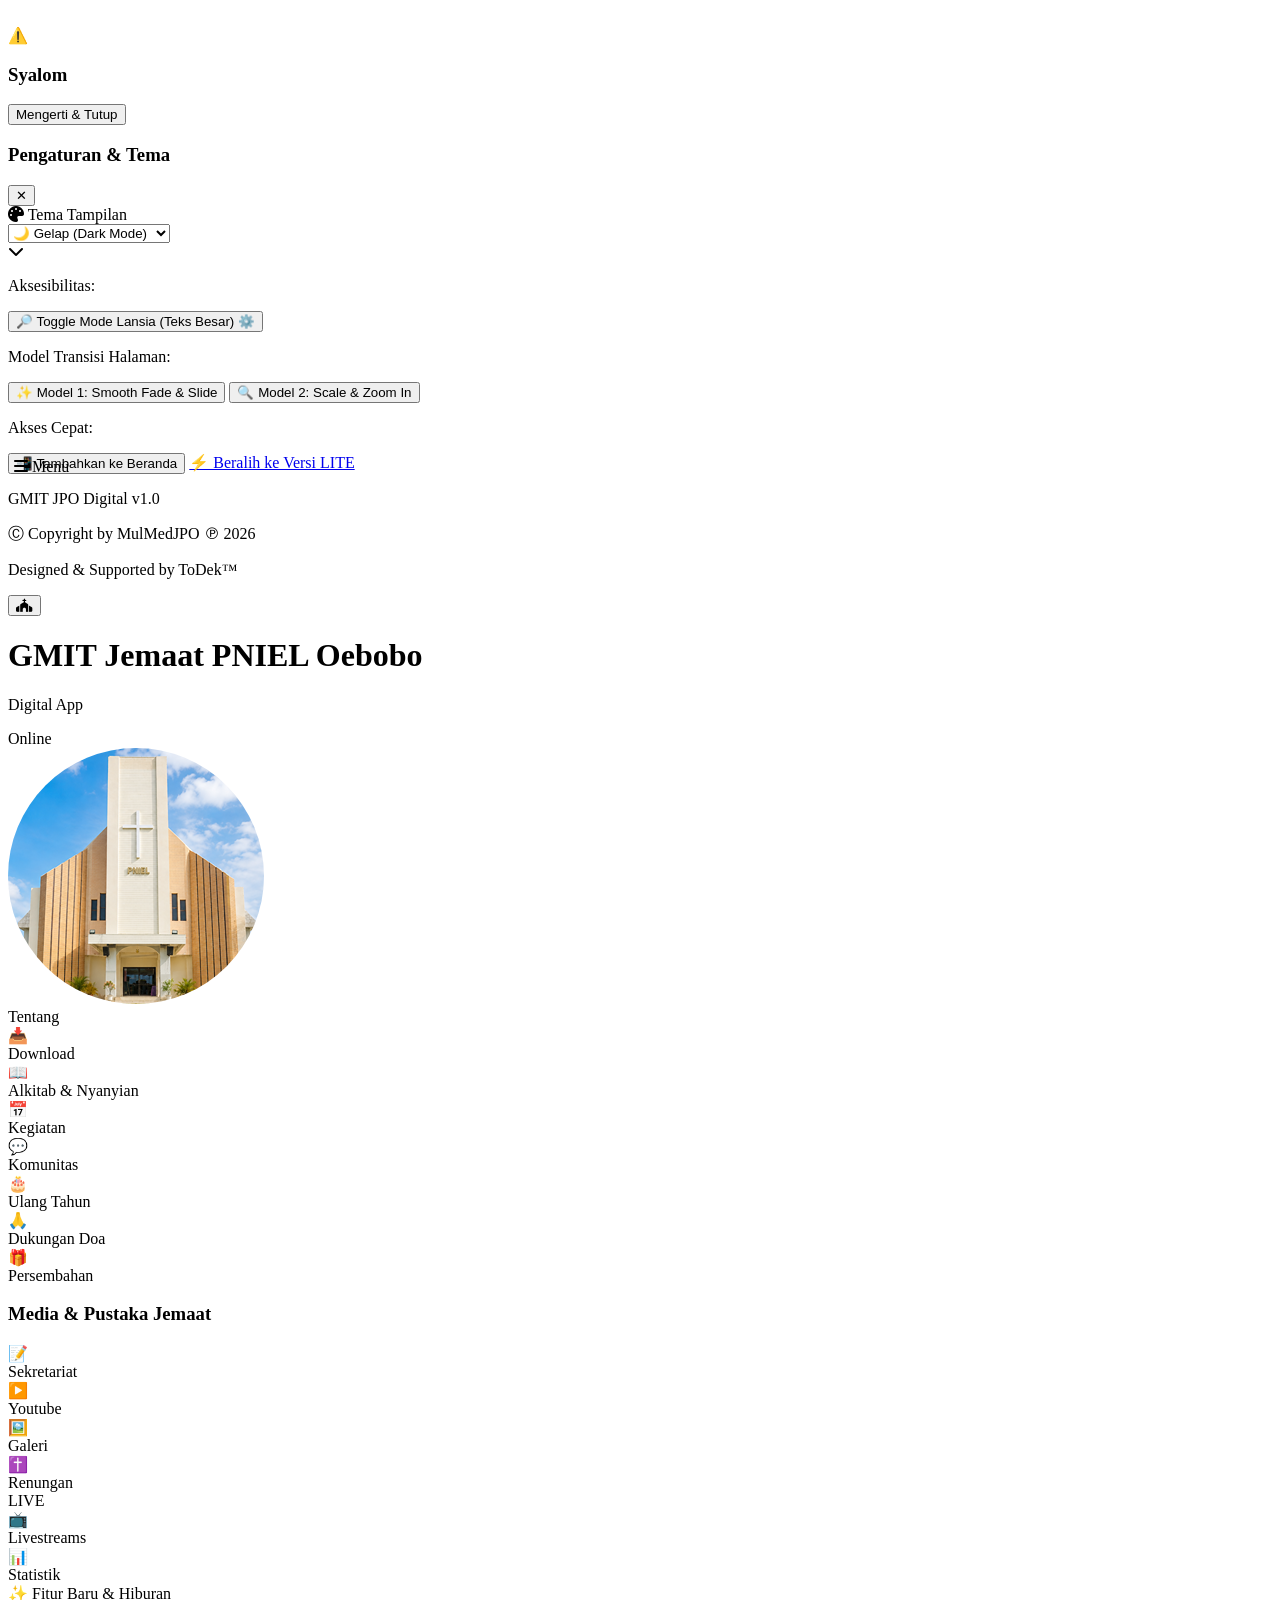
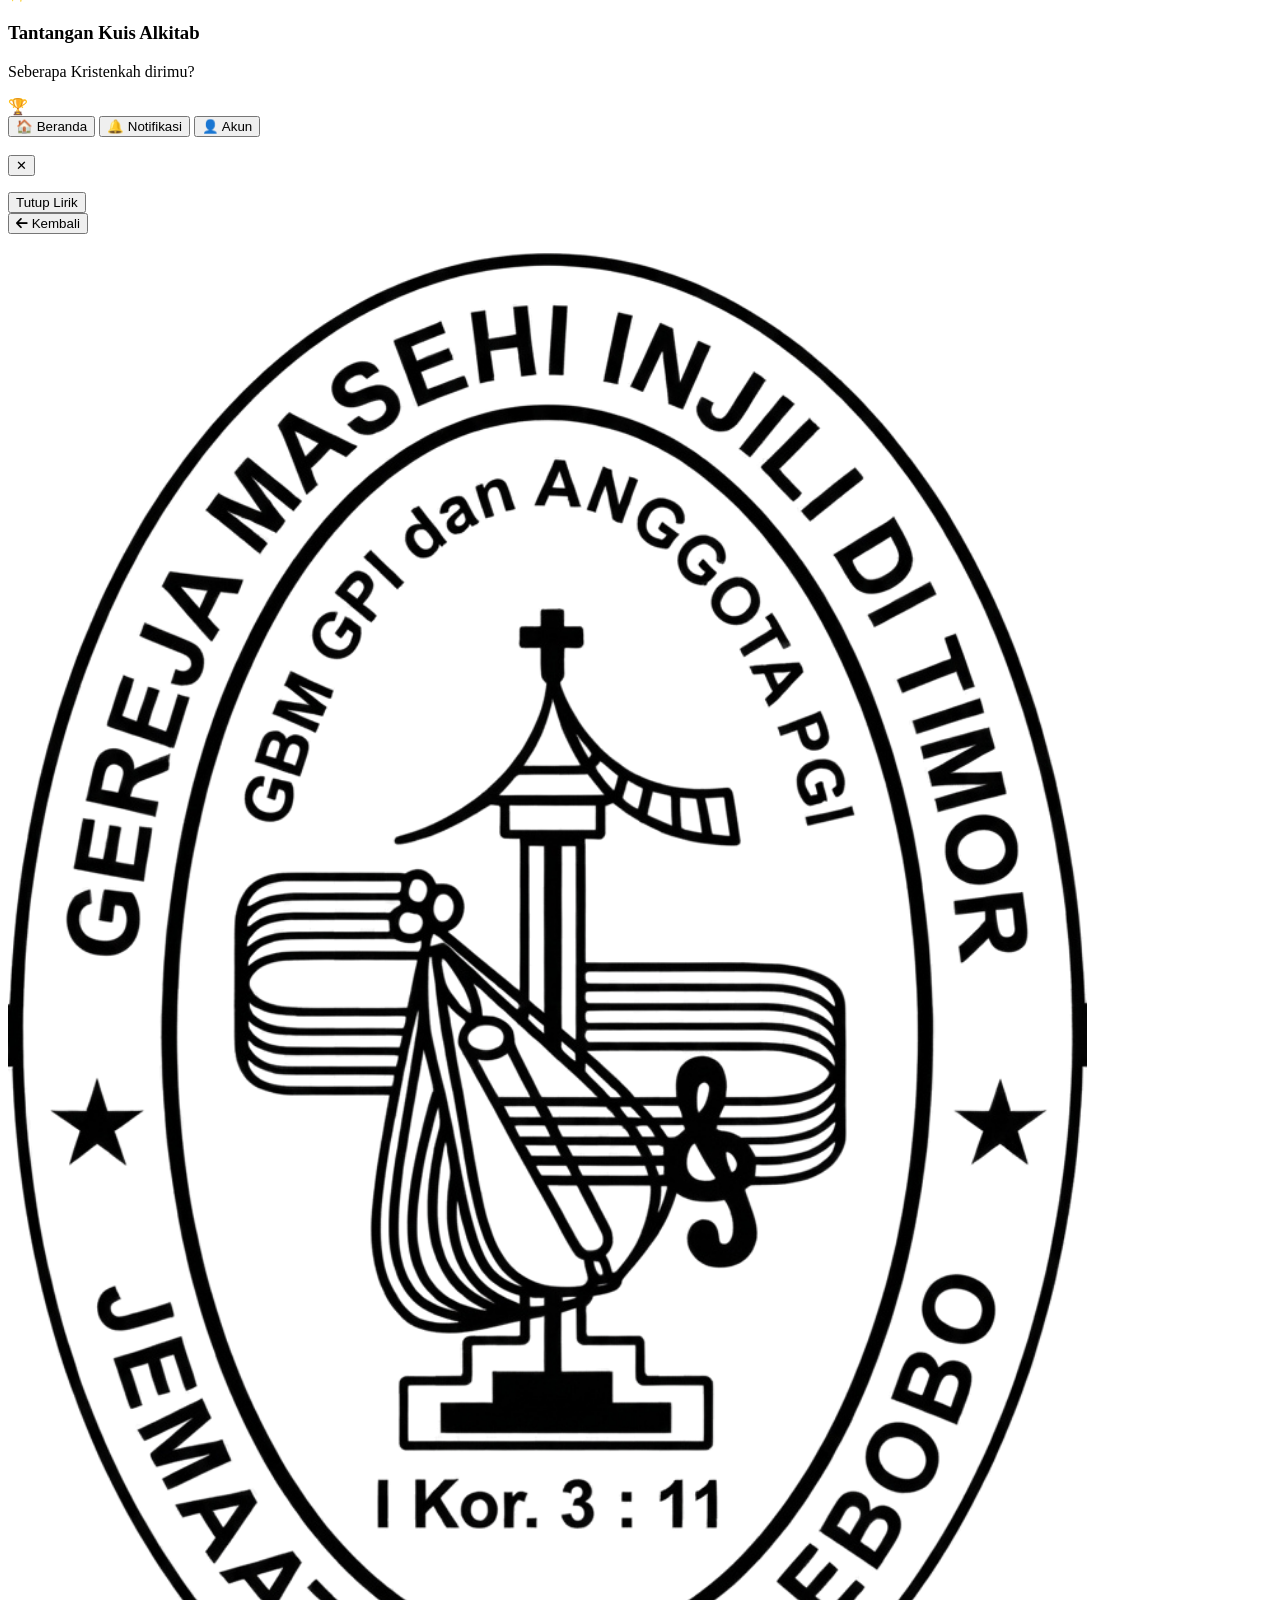
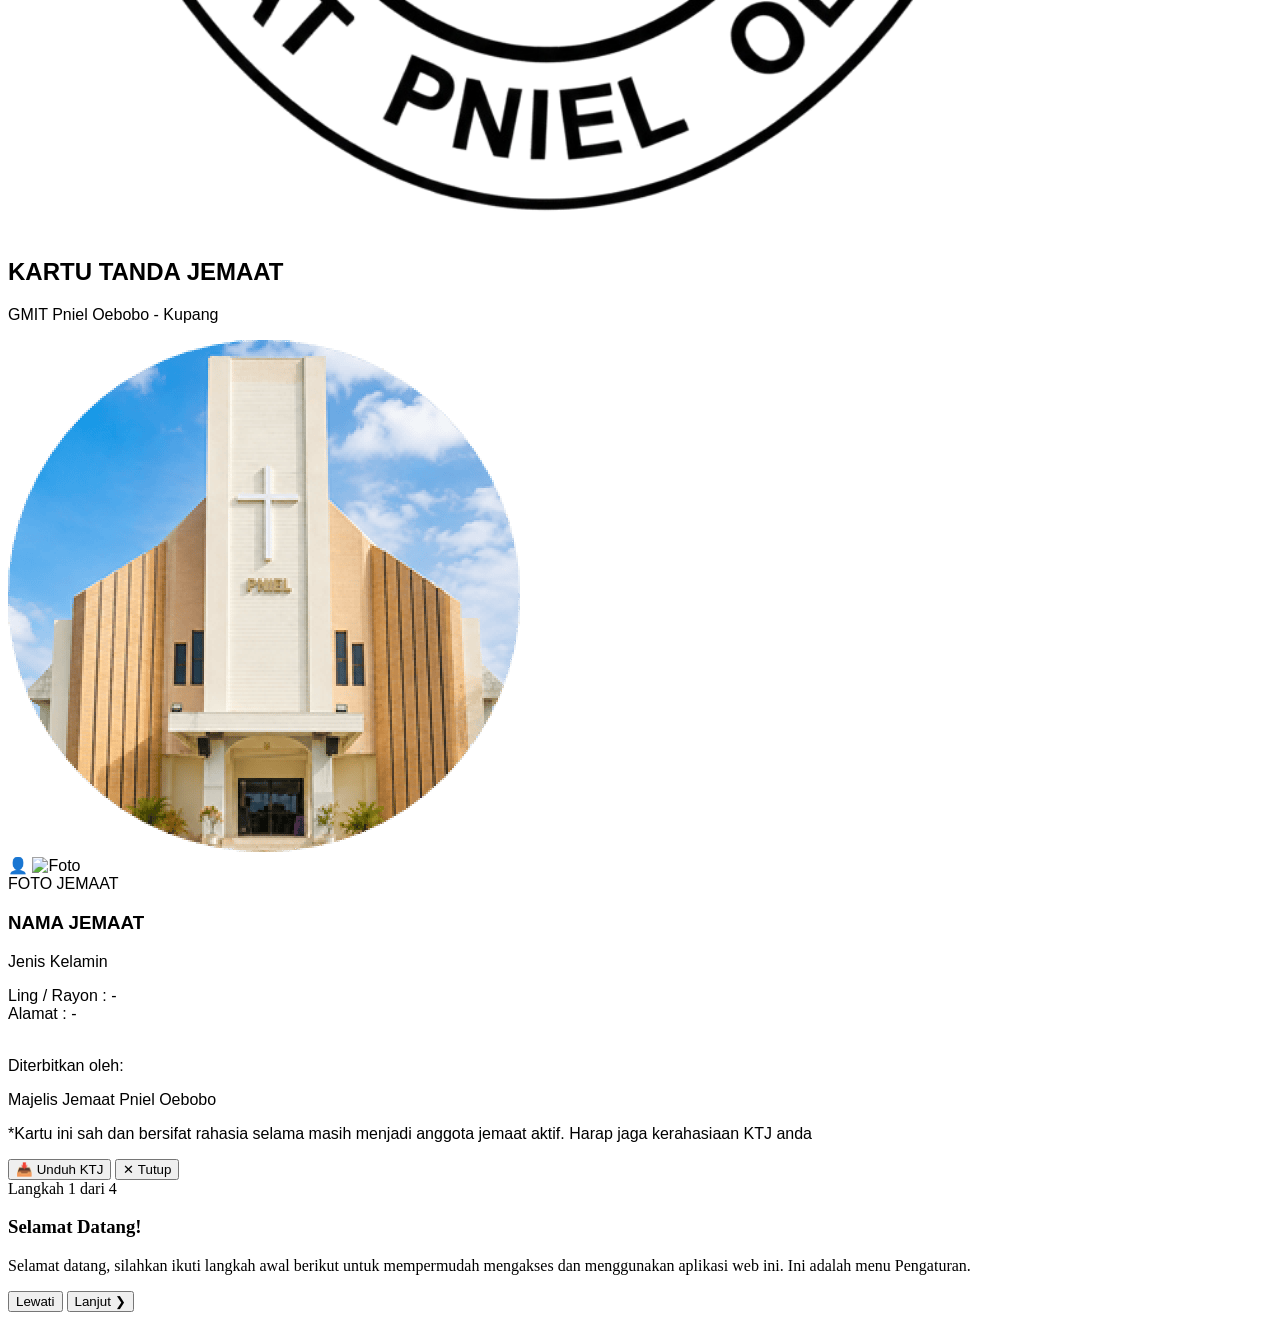
==== commit 8625719d: "Update index.html" ====
--- a/index.html
+++ b/index.html
@@ -76,7 +76,7 @@
                         <option value="ocean">🌊 Biru Laut (Ocean)</option>
                         <option value="easter">🕊️ Paskah (Spesial)</option>
                         <option value="christmas">🎄 Natal (Spesial)</option>
-                        <option value="modern-church">⛪ Gereja Modern (Spesial)</option>
+                        <option value="modern-church">⛪ JPO (Spesial)</option>
                     </select>
                     <!-- Ikon Panah Dropdown -->
                     <div class="pointer-events-none absolute inset-y-0 right-0 flex items-center px-4 text-slate-400">
